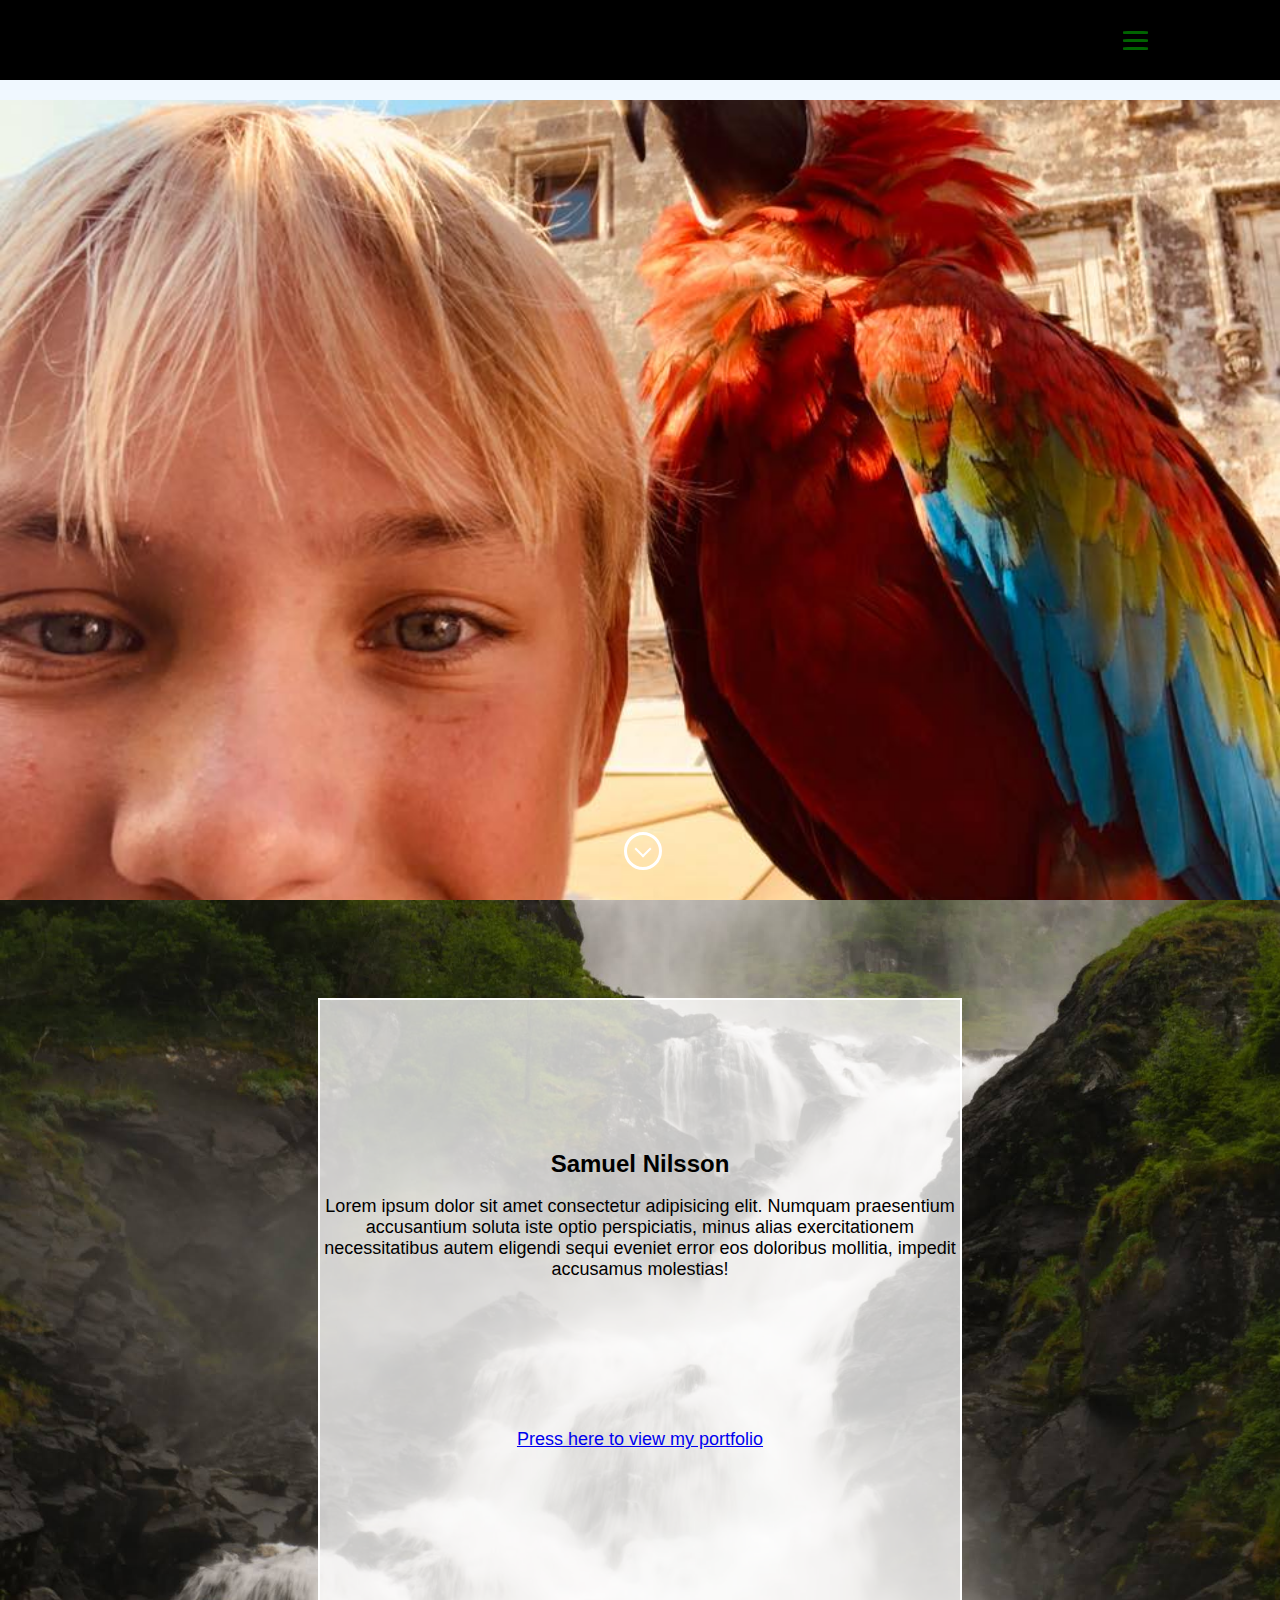
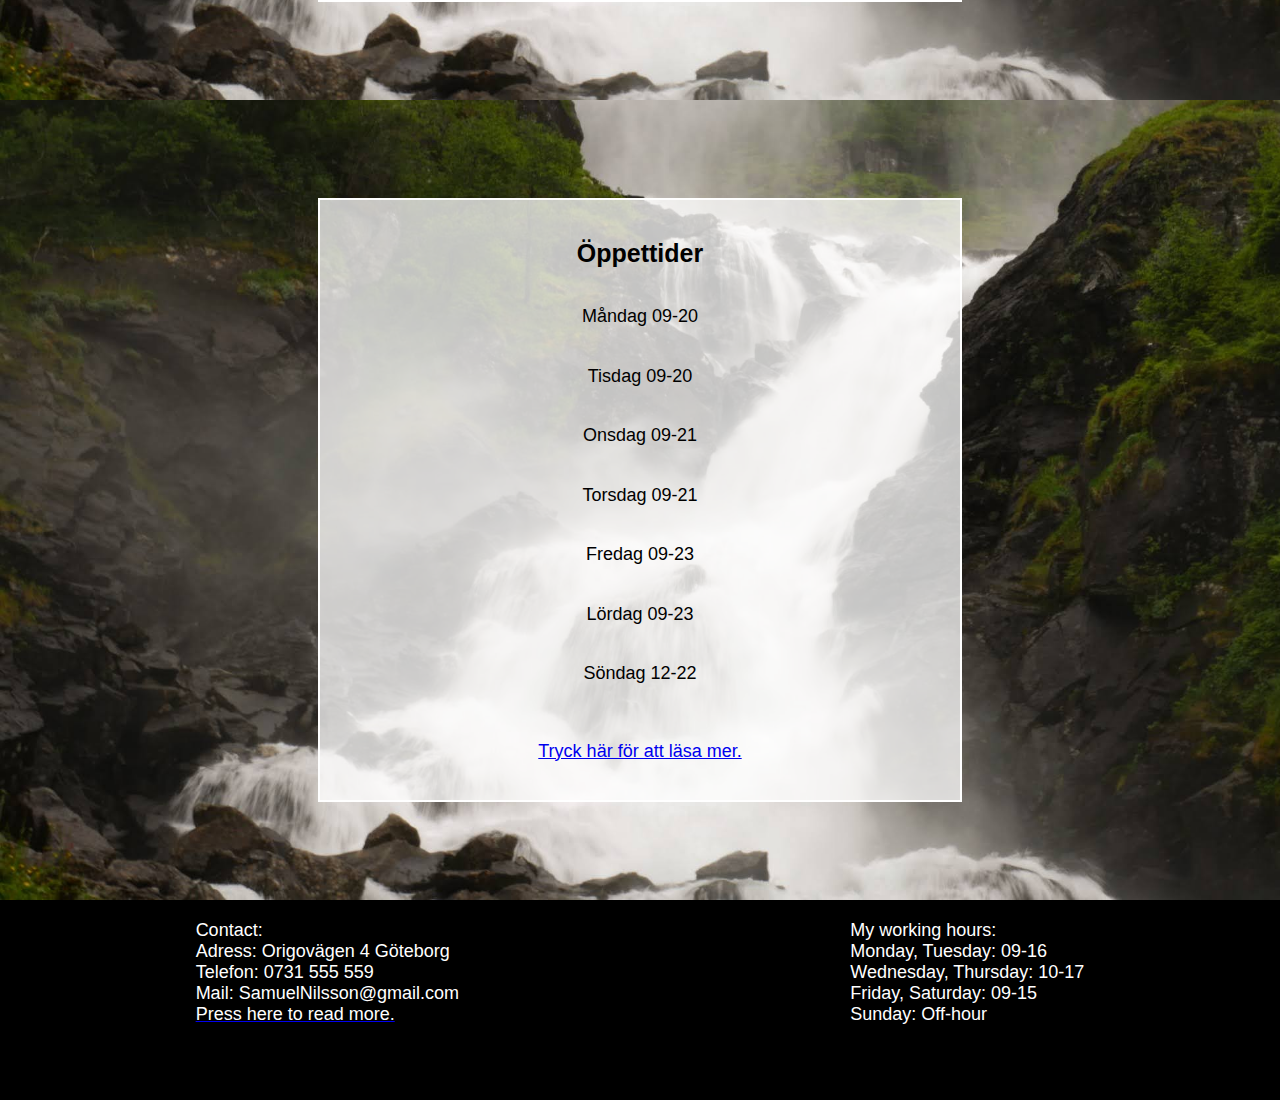
==== about.html @ eb882f52 "lektionsarbetet 28 mars" ====
<!DOCTYPE html>
<html lang="en">
<head>
    <meta charset="UTF-8">
    <meta http-equiv="X-UA-Compatible" content="IE=edge">
    <meta name="viewport" content="width=device-width, initial-scale=1.0">
    <title>About me</title>
    <link rel="stylesheet" href="/css/style.css">
</head>
<body id="about_gridwrapper">
     
    <div>
        <header>
            <nav>
                <h1>Samuel Nilsson</h1>
                
                <ul id="link_list">
                    <li><a href="index.html">Homepage</a></li>
                    <li><a href="portfolio.html">Portfolio</a></li>
                    <li><a href="about.html">About me</a></li>
                    <li><a href="contact.html">Contact</a></li>
                </ul>
                <div id="burger">
                    <div id="burger_line_1"></div>
                    <div id="burger_line_2"></div>
                    <div id="burger_line_3"></div>
                </div>
            </nav>
        </header>
    
    </div>
        
    <section id="aboutme">
        <section class="scroll-section">
            <a href="#about_section1" class="scroll-down"></a>
        </section>
    </section>
    
    <section id="about_section1">
        <div class="boxed">
            <section>
                <h2>Samuel Nilsson</h2>
                <br><p>Lorem ipsum dolor sit amet consectetur adipisicing elit. Numquam praesentium accusantium soluta iste optio perspiciatis, minus alias exercitationem necessitatibus autem eligendi sequi eveniet error eos doloribus mollitia, impedit accusamus molestias!</p>
            </section>
            <a href="portfolio.html"><p>Press here to view my portfolio</p></a>
        </div>
    </section>

    <section id="about_section2">
        <ul class="boxed">
            <li><h1>Öppettider</h1></li>
            <li><p>Måndag 09-20</p></li>
            <li><p>Tisdag 09-20</p></li>
            <li><p>Onsdag 09-21</p></li>
            <li><p>Torsdag 09-21</p></li>
            <li><p>Fredag 09-23</p></li>
            <li><p>Lördag 09-23</p></li>
            <li><p>Söndag 12-22</p></li>
            <li><br><a href="contact.html"><p>Tryck här för att läsa mer.</p></a></li>
        </ul>
    </section>
    
    <footer>
        <div>
            <p class="text_footer">Contact:</p>
            <p class="text_footer">Adress: Origovägen 4 Göteborg</p>
            <p class="text_footer">Telefon: 0731 555 559</p>
            <p class="text_footer">Mail: SamuelNilsson@gmail.com</p>
            <a href="contact.html"><p class="text_footer">Press here to read more.</p></a>
        </div>
        <div>
            <p class="text_footer">My working hours:</p>
            <p class="text_footer">Monday, Tuesday: 09-16</p>
            <p class="text_footer">Wednesday, Thursday: 10-17</p>
            <p class="text_footer">Friday, Saturday: 09-15</p>
            <p class="text_footer">Sunday: Off-hour</p>
        </div>
    </footer> 

    <script src="/js/script.js"></script>
    
</body>
</html>
---- css/style.css ----
*{
  margin: 0;
  padding: 0;
  background-repeat: no-repeat;
}

body {
  font-family: Arial, sans-serif;
  background-color: aliceblue;
  overflow-x: hidden;
}
  
header{
  grid-area: he;
  background-color: #bae3cd;
  height: 0px;
  width: 100%;
}
  
h1 {
  text-align: center;
  color: #000000;
}
  
nav{
  display: flex;
  padding: 2% 6%;
  justify-content: flex-end;
  align-items: center;
  background-color: rgb(0, 0, 0);
  grid-area: na;
}
  
#link_list{
  flex: 1;
  text-align: right;

  background-color: rgb(0, 0, 0);
  height: 400px;
  width: 200px;
  position: absolute;
  top: 100px;
  right: -200px;
  display: flex;
  flex-direction: column;
  align-items: center;
  justify-content: space-around;
  list-style: none;
  transition: all 0.5s;
  z-index: 1;
}
    
  
#link_list li{
  list-style: none;
  display: inline-block;
  padding: 8px 12px;
  position: relative;
}
  
#link_list li a{
  color: rgb(0, 0, 0);
  text-decoration: none;
  font-size: 1,25rem;

  letter-spacing: 0.1875rem;
  color: rgb(255, 128, 0);
  font-weight: bold;
  font-family: 'Franklin Gothic Medium', 'Arial Narrow', Arial, sans-serif;
  text-transform: uppercase;
}
  
#link_list li::after{
  content: '';
  width: 0%;
  height: 2px;
  background: red;
  display: block;
  margin: auto;
  transition: 0.5s;
}
  
#link_list li:hover::after{
  width: 100%;
}


#burger div {
  width: 25px;
  height: 3px;
  background-color: darkgreen;
  margin: 5px;
  border-radius: 20%;
  transition: all 0.5s;
}

#burger {
  margin-right: 50px;
  cursor: pointer;
}

.link_list_visible {
  transform: translateX(-200px);
  /* background-image: url(/img/colorshift.gif);
  opacity: 0.5; */
  background-size: cover;
}

.burger_in_x_form #burger_line_2 {
  opacity: 0;
}

.burger_in_x_form #burger_line_1 {
  transform: rotate(-45deg) translate(-5px, 6px);
}

.burger_in_x_form #burger_line_3 {
  transform: rotate(45deg) translate(-5px, -6px);
}

/* Denna koden nedanför är till för gridlayouten på min landing page */

#gridwrapper1 {
  grid-template-columns: 1fr 1fr;
  grid-template-rows: 500px 800px 800px 800px 800px 500px;
  grid-template-areas: 
  "na na"
  "m1 m1"
  "m2 m2"
  "m3 m4"
  "fo fo";

  background-color: #f3fff9;
}

#mainpage_area1 {
  grid-area: m1;
  display: flex;
  text-align: center;
  align-items: center;
  justify-content: center;

  background-image: url('/img/camera2_unsplash.jpg');
  background-size: cover;
  background-position-y: center;
  background-position: center;

  height: 80vh;
  width: auto;
}

#start_buttons {
  display: flex;
  flex-direction: column;
  align-items: center;
  justify-content: center;
  width: 50%;
}

#text_buttons {
  display: flex;
  flex-direction: column;
  align-items: center;
  justify-content: center;
  padding: 40px;
}

#text_buttons_h1 {
  font-size: 40px;
}

#button_div {
  display: flex;
  justify-content: space-between;
  align-items: center;
}

.button {
  padding: 10px;
  margin: 10px;
  background-color: #eee;
  border-radius: 3px;
  border: 2px solid white;
  cursor: pointer;
}
.button a:link { 
  text-decoration: none; 
}

#mainpage_area2 {
  grid-area: m2;
  display: flex;
  justify-content: space-evenly;
  align-items: center;
  height: 400px;
  margin: 100px;
  padding: 0px;
}

.img_section2 {
  width: 50vh;
  height: 50vh;
  
}

#mainpage_area3 {
  grid-area: m3;
  display: flex;
  text-align: center;
  align-items: center;
  justify-content: center;

  background-image: url('/img/mountain1_unpslash.jpg');
  background-size: cover;
  background-position-y: center;

  height: 600px;
  width: auto;
}

#mainpage_area4 {
  grid-area: m4;
  display: flex;
  text-align: center;
  align-items: center;
  justify-content: center;

  background-image: url('/img/Vattenfall.jpeg');
  background-size: cover;
  background-position-y: center;

  height: 600px;
  width: auto;
}







/* Här kommer kod till kontaktsidan */

  
form {
  width: 50%;
  margin: 0 auto;
  background-color: #fff;
  padding: 20px;
  border-radius: 10px;
  box-shadow: 0px 2px 5px #666;
}
  
label {
  display: block;
  margin-top: 10px;
  font-weight: bold;
}
  
input[type="text"],
input[type="email"],
textarea {
  width: 100%;
  padding: 10px;
  border: 1px solid #ccc;
  border-radius: 4px;
  box-sizing: border-box;
  margin-top: 5px;
  margin-bottom: 10px;
  font-size: 16px;
}
  
input[type="submit"] {
  background-color: #4CAF50;
  color: #fff;
  padding: 12px 20px;
  border: none;
  border-radius: 4px;
  cursor: pointer;
  font-size: 16px;
}
  
input[type="submit"]:hover {
  background-color: #45a049;
}

#contact_gridwrapper{
  height: 100vh;
  display: grid;

  grid-template-rows: 100px 80vh 80vh minmax(400px, 1fr);
  grid-template-columns: 1fr;
  grid-template-areas: 
  "he"
  "ma"
  "a1"
  "fo";
}


#contact_section1 {
  grid-area: ma;
  display: grid;
  justify-content: center;
  align-items: center;
 
  background-image: url('../img/forest2_unsplash.jpg');
  background-position: center;
  background-size: cover;
  position: relative;
  
  height: 80vh;
  width: 100%;
}

#h1_fixed_position {
  position: relative;
  top: 40%;
}

#h1_contact_section1 {
  font-size: 40px;
  color: white;
}

#contact_section2 {
  grid-area: a1;
  text-align: center;
  display: flex;

  background-image: url('../img/Vattenfall.jpeg');
  background-size: cover;
  background-position-y: center;
  justify-content: center;
  align-items: center;  

  height: 80vh;
  width: auto;
}



/* Här kommer kod kopplad till om mig (about.html) sidan */

#about_gridwrapper{
  height: 100vh;
  display: grid;
  
  grid-template-rows: 100px 800px 800px 800px minmax(400px, 1fr);
  grid-template-columns: 1fr;
  grid-template-areas: 
  "he"
  "ma"
  "a1"
  "a2"
  "fo";
}
   
.boxed {
  display: flex;
  flex-direction: column;
  text-align: center;
  justify-content: space-evenly;
  align-content: center;
  list-style: none;
  flex-direction: column;
  
  border: 2px solid white;
  background-color: rgba(255, 255, 255, 0.749);
  width: 50%;
  height: 75%;
  margin: 10vh;
}
  
  
#aboutme {
  grid-area: ma;
  display: grid;
  justify-content: center;
  align-items: center;
 
  background-image: url('../img/tim.jpg');
  background-position: center;
  background-size: cover;
  position: relative;
    
  width: 100%;
}
  
#about_section1 {
  grid-area: a1;
  text-align: center;
  display: flex;
  
  background-image: url('../img/Vattenfall.jpeg');
  background-size: cover;
  background-position-y: center;
  justify-content: center;
  align-items: center;  
  
  width: auto;
}
  
#about_section2{
  grid-area: a2;
  text-align: center;
  display: flex;
  
  background-image: url('../img/Vattenfall.jpeg');  
  background-size: cover;
  background-position-y: center;
  justify-content: center;
  align-items: center; 
  
  width: auto;
}
  
h1{
  font-size: 25px;
}
  
p {
  font-size: 18px;
}
  
footer {
  grid-area: fo;
  height: 20vh;
  background-color: rgb(0, 0, 0); 
  display: flex;
  flex-direction: row;
  justify-content: space-around;
  align-content: center;
  padding-top: 20px;
}
  
.text_footer {
  color: white;
}

/* koden nedan är till knappen som scrollar ner på kontaktsidan */

:after,
:before {
  box-sizing: border-box;
}

.scroll_section {
  height: 100vh;
  width: 100%;
  display: table;
}

.scroll-down {
  opacity: 1;
  -webkit-transition: all .5s ease-in 3s;
  transition: all .5s ease-in 3s;
}

.scroll-down {
  position: absolute;
  bottom: 30px;
  left: 50%;
  margin-left: -16px;
  display: block;
  width: 32px;
  height: 32px;
  border: 3px solid rgb(255, 255, 255);
  background-size: 14px auto;
  border-radius: 50%;
  z-index: 2;
  -webkit-animation: bounce 2s infinite 2s;
  animation: bounce 2s infinite 2s;
  -webkit-transition: all .2s ease-in;
  transition: all .2s ease-in;
}

.scroll-down:before {
  position: absolute;
  top: calc(50% - 8px);
  left: calc(50% - 6px);
  transform: rotate(-45deg);
  display: block;
  width: 12px;
  height: 12px;
  content: "";
  border: 3px solid rgb(255, 255, 255);
  border-width: 0px 0 2px 2px;
}

/* Denna koden är för att få skrolla ner knappen (på kontaktsidan och om mig-sidan) att hoppa upp och ner */

@keyframes bounce {
  0%,
  100%,
  20%,
  50%,
  80% {
    -webkit-transform: translateY(0);
    -ms-transform: translateY(0);
    transform: translateY(0);
  }
  40% {
    -webkit-transform: translateY(-10px);
    -ms-transform: translateY(-10px);
    transform: translateY(-10px);
  }
  60% {
    -webkit-transform: translateY(-5px);
    -ms-transform: translateY(-5px);
    transform: translateY(-5px);
  }
}


/* Här är koden till portfolio sidan */

#portfolio_gridwrapper {
  height: 100vh;
  display: grid;
  
  grid-template-rows: 100px 500px minmax(180vh, 200vh) minmax(400px, 1fr);
  grid-template-columns: 1fr;
  grid-template-areas: 
  "he"
  "p1"
  "p2"
  "fo";
}

#gallery_section {
  grid-area: p2;
}


/* Här nedan kommer koden kopplad till slideshowen på portfoliosidan */

.slideshow {
  grid-area: p1;
}

.slideshow-container {
  position: relative;
  height: 500px;
  width: 100%;
  overflow: hidden;
}
  
.slide {
  position: absolute;
  top: 0;
  left: 0;
  height: 500px;
  width: 100%;
  background-position: center;
  background-repeat: no-repeat;
  background-size: cover;
  opacity: 0;
  transition: opacity 1s ease-in-out;
}
  
.slide1 {
  background-image: url('/img/mountain1_unpslash.jpg');
}
  
.slide2 {
  background-image: url('/img/forest1_unsplash.jpg');
}
  
.slide3 {
  background-image: url('/img/forest2_unsplash.jpg');
}
  
.slide4 {
  background-image: url('/img/fjord3_unsplash.jpg');
}
  
.slide5 {
  background-image: url('/img/Vattenfall.jpeg');
}
  
.slide.active {
  opacity: 1;
}
  
.slideshow-nav {
  position: absolute;
  top: 50%;
  transform: translateY(-50%);
  width: 100%;
  display: flex;
  justify-content: space-between;
  z-index: 1;
}
  
.slideshow-nav a {
  color: white;
  font-size: 48px;
  text-decoration: none;
  cursor: pointer;
  padding: 10px;
  opacity: 0.7;
  transition: opacity 0.3s ease-in-out;
}
  
.slideshow-nav a:hover {
  opacity: 1;
}
  
.slideshow-text {
  position: absolute;
  top: 50%;
  left: 50%;
  transform: translate(-50%, -50%);
  color: white;
  font-size: 48px;
  z-index: 1;
}
  

/* Här nedanför kommer koden kopplad till galleriet på portfoliosidan */

body {
	font-family: Arial, sans-serif;
	margin: 0;
	padding: 0;
}

.gallery {
	display: flex;
	flex-wrap: wrap;
	justify-content: center;
  margin: 10vh;
}

.card {
	margin: 10px;
	box-shadow: 0 4px 8px 0 rgba(0, 0, 0, 0.2);
	transition: box-shadow 0.3s ease-in-out;
}

.card:hover {
	box-shadow: 0 8px 16px 0 rgba(0, 0, 0, 0.2);
}


.card {
  width: 50vh;
  height: 50vh;
  background-position: center;
  background-size: cover;
}

@media screen and (max-width: 600px) {
	.card {
		width: 90%;
	}
}

#card1{
  background-image: url(/img/forest1_unsplash.jpg);
}

#card2{
  background-image: url(/img/forest2_unsplash.jpg);
}

#card3{
  background-image: url(/img/Vattenfall.jpeg);
}

#card4{
  background-image: url(/img/mountain2_unsplash.jpg);
}

#card5{
  background-image: url(/img/mounatain3_unsplash.jpg);
}

#card6{
  background-image: url(/img/mountain1_unpslash.jpg);
}

#card7{
  background-image: url(/img/Norrsken1.jpg);
}

#card8{
  background-image: url(/img/Fjord1.jpg);
}

#card9{
  background-image: url(/img/Norrsken1.jpg);
}

/* Jag kommenterade ut denna koden eftersom den är kopplad till galleriswitch knappen som inte fungerar. Mer info finns i dokumentationen. */
/* Button styles */

/* #button-container {
	display: flex;
	justify-content: center;
	margin-top: 20px;
}

.gallery-button {
	padding: 10px 20px;
	margin: 0 10px;
	background-color: #007bff;
	color: #fff;
	border: none;
	border-radius: 5px;
	cursor: pointer;
	transition: background-color 0.3s ease-in-out;
} 

.gallery-button:hover {
	background-color: #0056b3;
} */
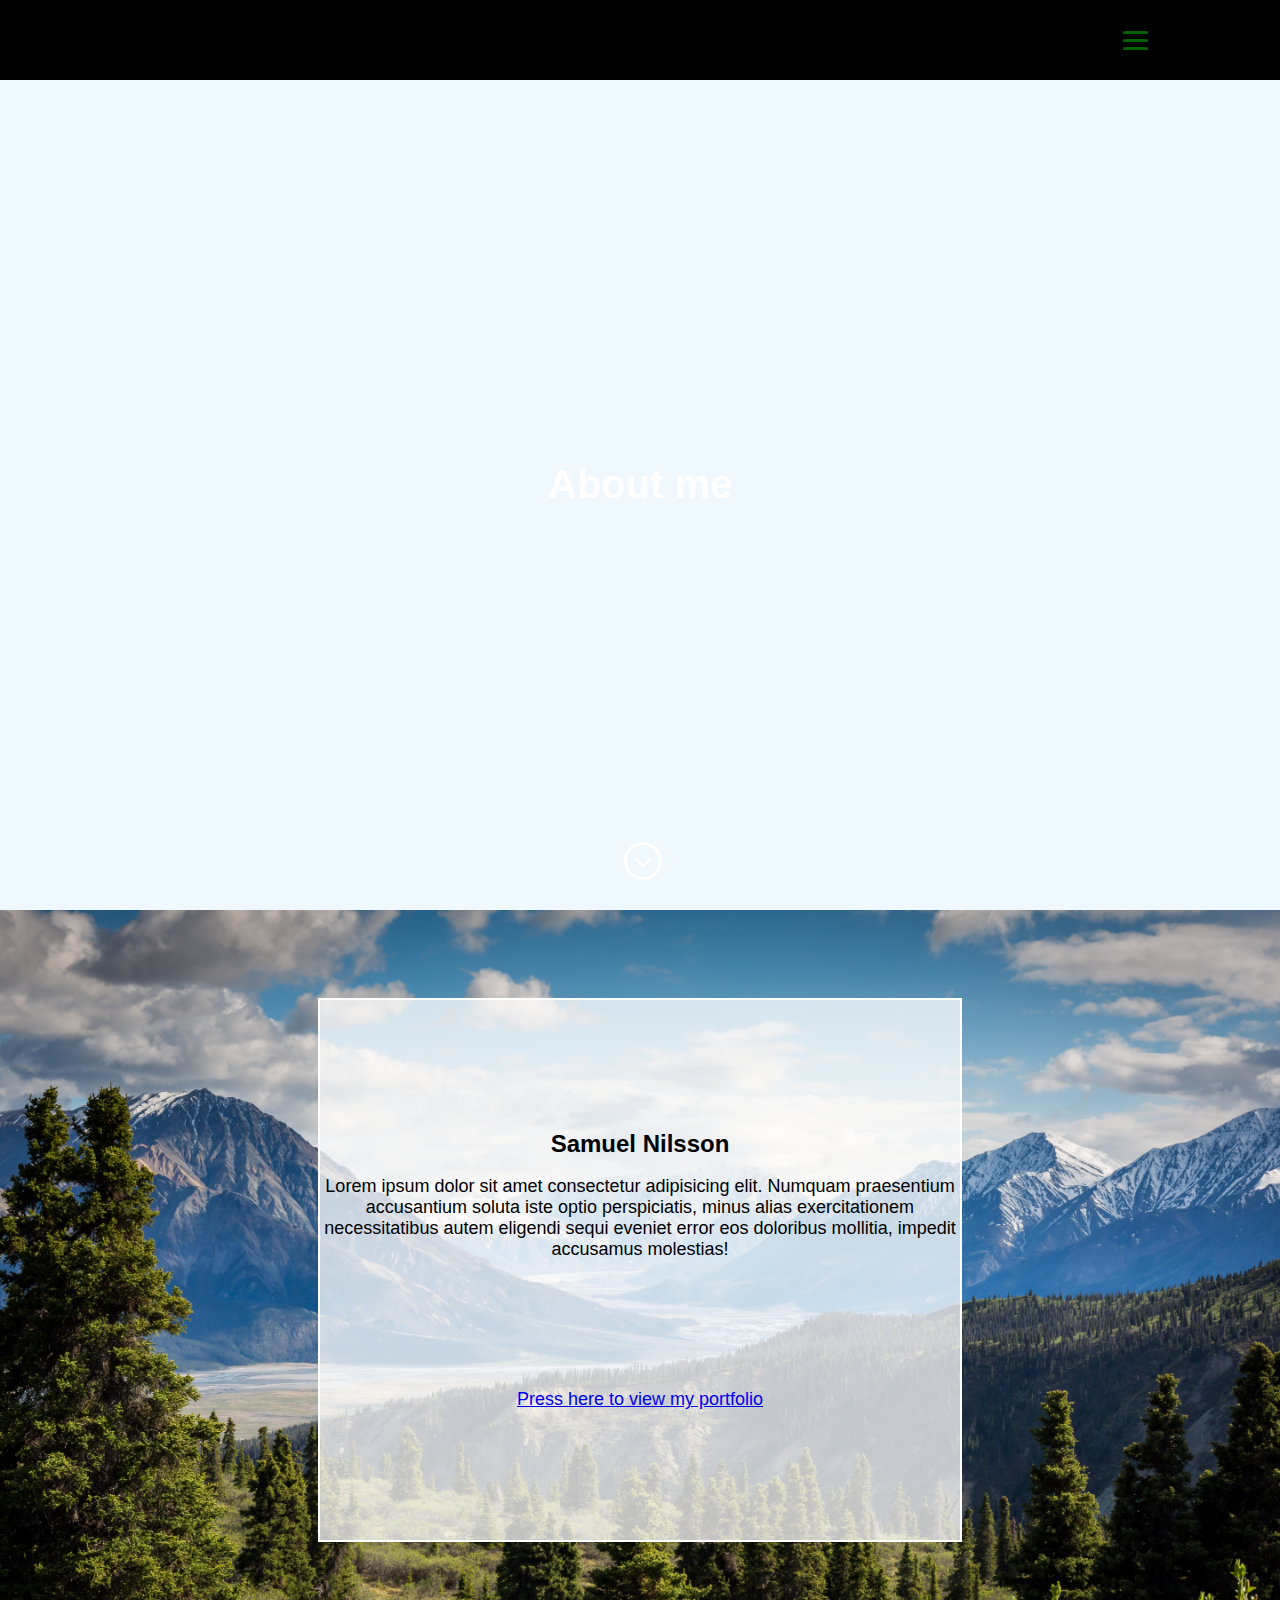
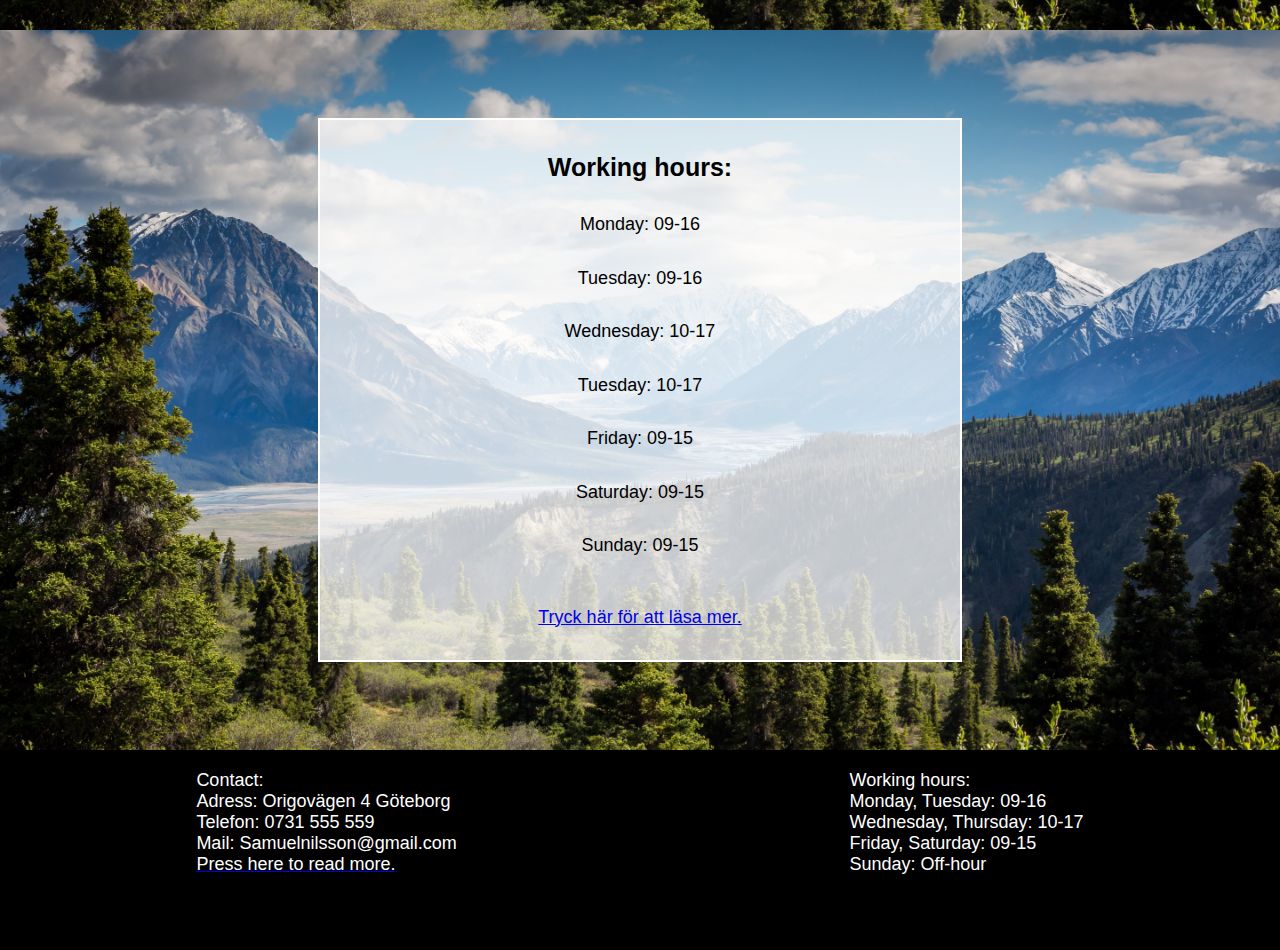
==== commit 9725afb6: "första versionen med mobillayout" ====
--- a/about.html
+++ b/about.html
@@ -31,6 +31,9 @@
     </div>
         
     <section id="aboutme">
+        <div id="h1_fixed_position">
+            <h1 id="h1_contact_section1">About me</h1>
+        </div>
         <section class="scroll-section">
             <a href="#about_section1" class="scroll-down"></a>
         </section>
@@ -48,14 +51,14 @@
 
     <section id="about_section2">
         <ul class="boxed">
-            <li><h1>Öppettider</h1></li>
-            <li><p>Måndag 09-20</p></li>
-            <li><p>Tisdag 09-20</p></li>
-            <li><p>Onsdag 09-21</p></li>
-            <li><p>Torsdag 09-21</p></li>
-            <li><p>Fredag 09-23</p></li>
-            <li><p>Lördag 09-23</p></li>
-            <li><p>Söndag 12-22</p></li>
+            <li><h1>Working hours:</h1></li>
+            <li><p>Monday: 09-16</p></li>
+            <li><p>Tuesday: 09-16</p></li>
+            <li><p>Wednesday: 10-17</p></li>
+            <li><p>Tuesday: 10-17</p></li>
+            <li><p>Friday: 09-15</p></li>
+            <li><p>Saturday: 09-15</p></li>
+            <li><p>Sunday: 09-15</p></li>
             <li><br><a href="contact.html"><p>Tryck här för att läsa mer.</p></a></li>
         </ul>
     </section>
@@ -65,11 +68,11 @@
             <p class="text_footer">Contact:</p>
             <p class="text_footer">Adress: Origovägen 4 Göteborg</p>
             <p class="text_footer">Telefon: 0731 555 559</p>
-            <p class="text_footer">Mail: SamuelNilsson@gmail.com</p>
+            <p class="text_footer">Mail: Samuelnilsson@gmail.com</p>
             <a href="contact.html"><p class="text_footer">Press here to read more.</p></a>
         </div>
         <div>
-            <p class="text_footer">My working hours:</p>
+            <p class="text_footer">Working hours:</p>
             <p class="text_footer">Monday, Tuesday: 09-16</p>
             <p class="text_footer">Wednesday, Thursday: 10-17</p>
             <p class="text_footer">Friday, Saturday: 09-15</p>
--- a/css/style.css
+++ b/css/style.css
@@ -127,10 +127,10 @@
   "na na"
   "m1 m1"
   "m2 m2"
-  "m3 m4"
+  "m3 m3"
   "fo fo";
 
-  background-color: #f3fff9;
+  background-color: #fffcf1;
 }
 
 #mainpage_area1 {
@@ -140,7 +140,7 @@
   align-items: center;
   justify-content: center;
 
-  background-image: url('/img/camera2_unsplash.jpg');
+  background-image: url('/img/camera1_unsplash.jpg');
   background-size: cover;
   background-position-y: center;
   background-position: center;
@@ -167,6 +167,12 @@
 
 #text_buttons_h1 {
   font-size: 40px;
+  color: #fff;
+  padding: 10px;
+}
+
+#text_buttons_p {
+  color: #fff;
 }
 
 #button_div {
@@ -197,10 +203,23 @@
   padding: 0px;
 }
 
-.img_section2 {
+.img_mainpage_area2 {
   width: 50vh;
   height: 50vh;
-  
+  background-position: center;
+  background-size: cover;
+}
+
+#mainpage_area2_img1 {
+  background-image: url(/img/mounatain3_unsplash.jpg);
+}
+
+#mainpage_area2_img2 {
+  background-image: url(/img/fjord3_unsplash.jpg);
+}
+
+#mainpage_area2_img3 {
+  background-image: url(/img/fjord5_unsplash.jpg);
 }
 
 #mainpage_area3 {
@@ -343,10 +362,10 @@
 /* Här kommer kod kopplad till om mig (about.html) sidan */
 
 #about_gridwrapper{
-  height: 100vh;
+  /* height: 100vh; */
   display: grid;
   
-  grid-template-rows: 100px 800px 800px 800px minmax(400px, 1fr);
+  grid-template-rows: 100px 90vh 80vh 80vh minmax(20vh, 1fr);
   grid-template-columns: 1fr;
   grid-template-areas: 
   "he"
@@ -379,7 +398,7 @@
   justify-content: center;
   align-items: center;
  
-  background-image: url('../img/tim.jpg');
+  background-image: url('../img/fjord3_unsplash.jpg');
   background-position: center;
   background-size: cover;
   position: relative;
@@ -392,7 +411,7 @@
   text-align: center;
   display: flex;
   
-  background-image: url('../img/Vattenfall.jpeg');
+  background-image: url('../img/mounatain3_unsplash.jpg');
   background-size: cover;
   background-position-y: center;
   justify-content: center;
@@ -406,7 +425,7 @@
   text-align: center;
   display: flex;
   
-  background-image: url('../img/Vattenfall.jpeg');  
+  background-image: url('../img/mounatain3_unsplash.jpg');  
   background-size: cover;
   background-position-y: center;
   justify-content: center;
@@ -519,7 +538,7 @@
   height: 100vh;
   display: grid;
   
-  grid-template-rows: 100px 500px minmax(180vh, 200vh) minmax(400px, 1fr);
+  grid-template-rows: 100px 500px auto minmax(400px, 1fr);
   grid-template-columns: 1fr;
   grid-template-areas: 
   "he"
@@ -716,3 +735,126 @@
 .gallery-button:hover {
 	background-color: #0056b3;
 } */
+
+
+
+
+/* Här kommer all kod för min mobillayout */
+
+@media only screen and (max-width: 800px) {
+  
+/* Småändringar i gridwrappers för att mobilanpassa sidan */
+
+  #gridwrapper1 {
+    grid-template-columns: 1fr 1fr;
+    grid-template-rows: 100px 800px 800px 800px 800px 500px;
+    grid-template-areas: 
+    "na na"
+    "m1 m1"
+    "m2 m2"
+    "m3 m3"
+    "fo fo";
+
+    background-color: #fffcf1;
+  }
+
+  #contact_gridwrapper{
+    height: 100vh;
+    display: grid;
+  
+    grid-template-rows: 100px 80vh 80vh minmax(400px, 1fr);
+    grid-template-columns: 1fr;
+    grid-template-areas: 
+    "he"
+    "ma"
+    "a1"
+    "fo";
+  }
+
+  #about_gridwrapper{
+    /* height: 100vh; */
+    display: grid;
+    
+    grid-template-rows: 100px 90vh 80vh 80vh minmax(20vh, 1fr);
+    grid-template-columns: 1fr;
+    grid-template-areas: 
+    "he"
+    "ma"
+    "a1"
+    "a2"
+    "fo";
+  }
+
+  #portfolio_gridwrapper {
+    height: 100vh;
+    display: grid;
+    
+    grid-template-rows: 100px 500px auto minmax(400px, 1fr);
+    grid-template-columns: 1fr;
+    grid-template-areas: 
+    "he"
+    "p1"
+    "p2"
+    "fo";
+  }
+
+
+  /* Ta bort hamburgarmenyn och gör om den till en meny längst upp på skärmen */
+
+  header{
+    grid-area: he;
+    background-color: #000000;
+    height: 100px;
+    width: 100%;
+  }
+    
+  nav{
+    display: flex;
+    padding: 2% 6%;
+    justify-content: flex-end;
+    align-items: center;
+    background-color: rgb(0, 0, 0);
+    grid-area: na;
+  }
+    
+  #link_list{
+    flex: 1;
+    text-align: center;
+  
+    background-color: rgb(0, 0, 0);
+    height: 0px;
+    width: 0px;
+    position: sticky;
+   
+    display: flex;
+    flex-direction: row;
+    align-items: center;
+    justify-content: center;
+    list-style: none;
+    transition: all 0.5s;
+    z-index: 1;
+    
+    white-space: nowrap;
+  }
+  
+  #link_list li a{
+    color: rgb(0, 0, 0);
+    text-decoration: none;
+    font-size: 1,25rem;
+  
+    letter-spacing: 0.1875rem;
+    color: rgb(255, 128, 0);
+  }
+  
+  #burger div {
+    display: none;
+  }
+  
+/* Övrigt */
+
+#portfolio_h2 {
+  font-size: 8vh;
+  white-space: nowrap;
+}
+  
+}
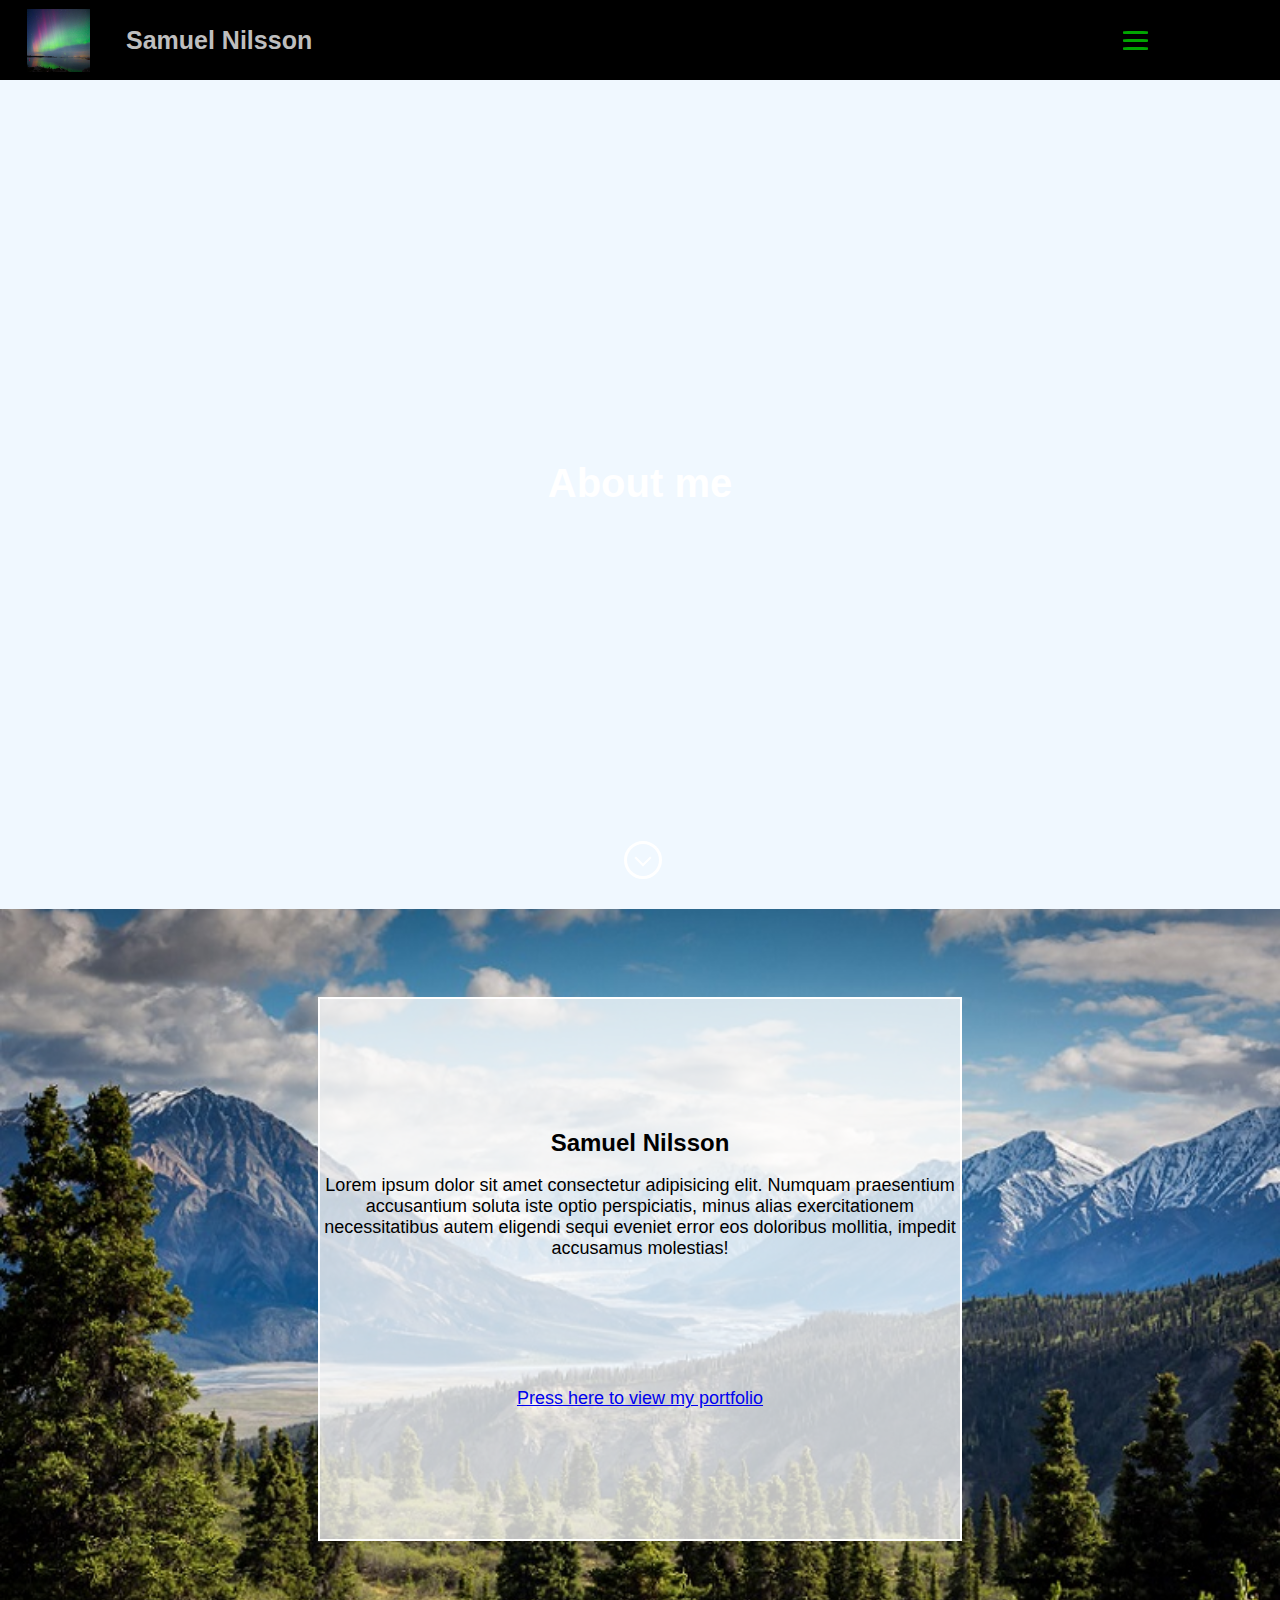
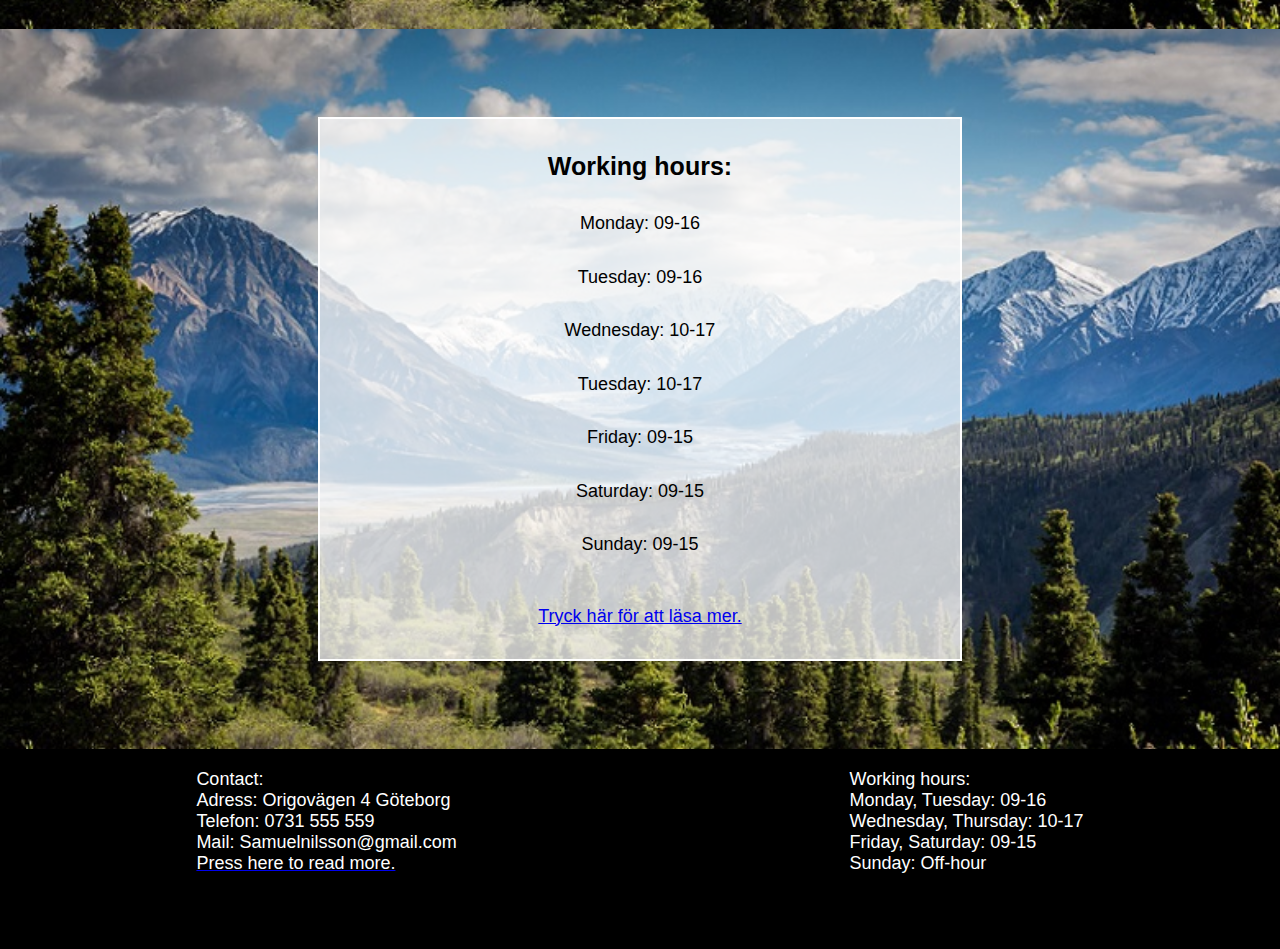
==== commit 7d363fda: "lite mer jobb" ====
--- a/about.html
+++ b/about.html
@@ -12,6 +12,7 @@
     <div>
         <header>
             <nav>
+                <img id="logo" src="/img/Norrsken1.jpg" alt="logo">
                 <h1>Samuel Nilsson</h1>
                 
                 <ul id="link_list">
--- a/css/style.css
+++ b/css/style.css
@@ -12,7 +12,7 @@
   
 header{
   grid-area: he;
-  background-color: #bae3cd;
+  background-color: #000000;
   height: 0px;
   width: 100%;
 }
@@ -29,6 +29,20 @@
   align-items: center;
   background-color: rgb(0, 0, 0);
   grid-area: na;
+  width: 1fr;
+}
+
+nav h1{
+  color: #bebebe;
+  position: absolute;
+  left: 14vh;
+}
+
+#logo { 
+  height: 7vh;
+  width: 7vh;
+  position: absolute;
+  left: 3vh;
 }
   
 #link_list{
@@ -39,7 +53,7 @@
   height: 400px;
   width: 200px;
   position: absolute;
-  top: 100px;
+  top: 10vh;
   right: -200px;
   display: flex;
   flex-direction: column;
@@ -88,7 +102,7 @@
 #burger div {
   width: 25px;
   height: 3px;
-  background-color: darkgreen;
+  background-color: rgb(1, 166, 1);
   margin: 5px;
   border-radius: 20%;
   transition: all 0.5s;
@@ -307,7 +321,7 @@
   height: 100vh;
   display: grid;
 
-  grid-template-rows: 100px 80vh 80vh minmax(400px, 1fr);
+  grid-template-rows: 11vh 80vh 80vh minmax(400px, 1fr);
   grid-template-columns: 1fr;
   grid-template-areas: 
   "he"
@@ -365,7 +379,7 @@
   /* height: 100vh; */
   display: grid;
   
-  grid-template-rows: 100px 90vh 80vh 80vh minmax(20vh, 1fr);
+  grid-template-rows: 11vh 90vh 80vh 80vh minmax(20vh, 1fr);
   grid-template-columns: 1fr;
   grid-template-areas: 
   "he"
@@ -811,7 +825,7 @@
   nav{
     display: flex;
     padding: 2% 6%;
-    justify-content: flex-end;
+    justify-content: center;
     align-items: center;
     background-color: rgb(0, 0, 0);
     grid-area: na;
@@ -824,7 +838,9 @@
     background-color: rgb(0, 0, 0);
     height: 0px;
     width: 0px;
-    position: sticky;
+    position: relative;
+    right: 0vh;
+
    
     display: flex;
     flex-direction: row;
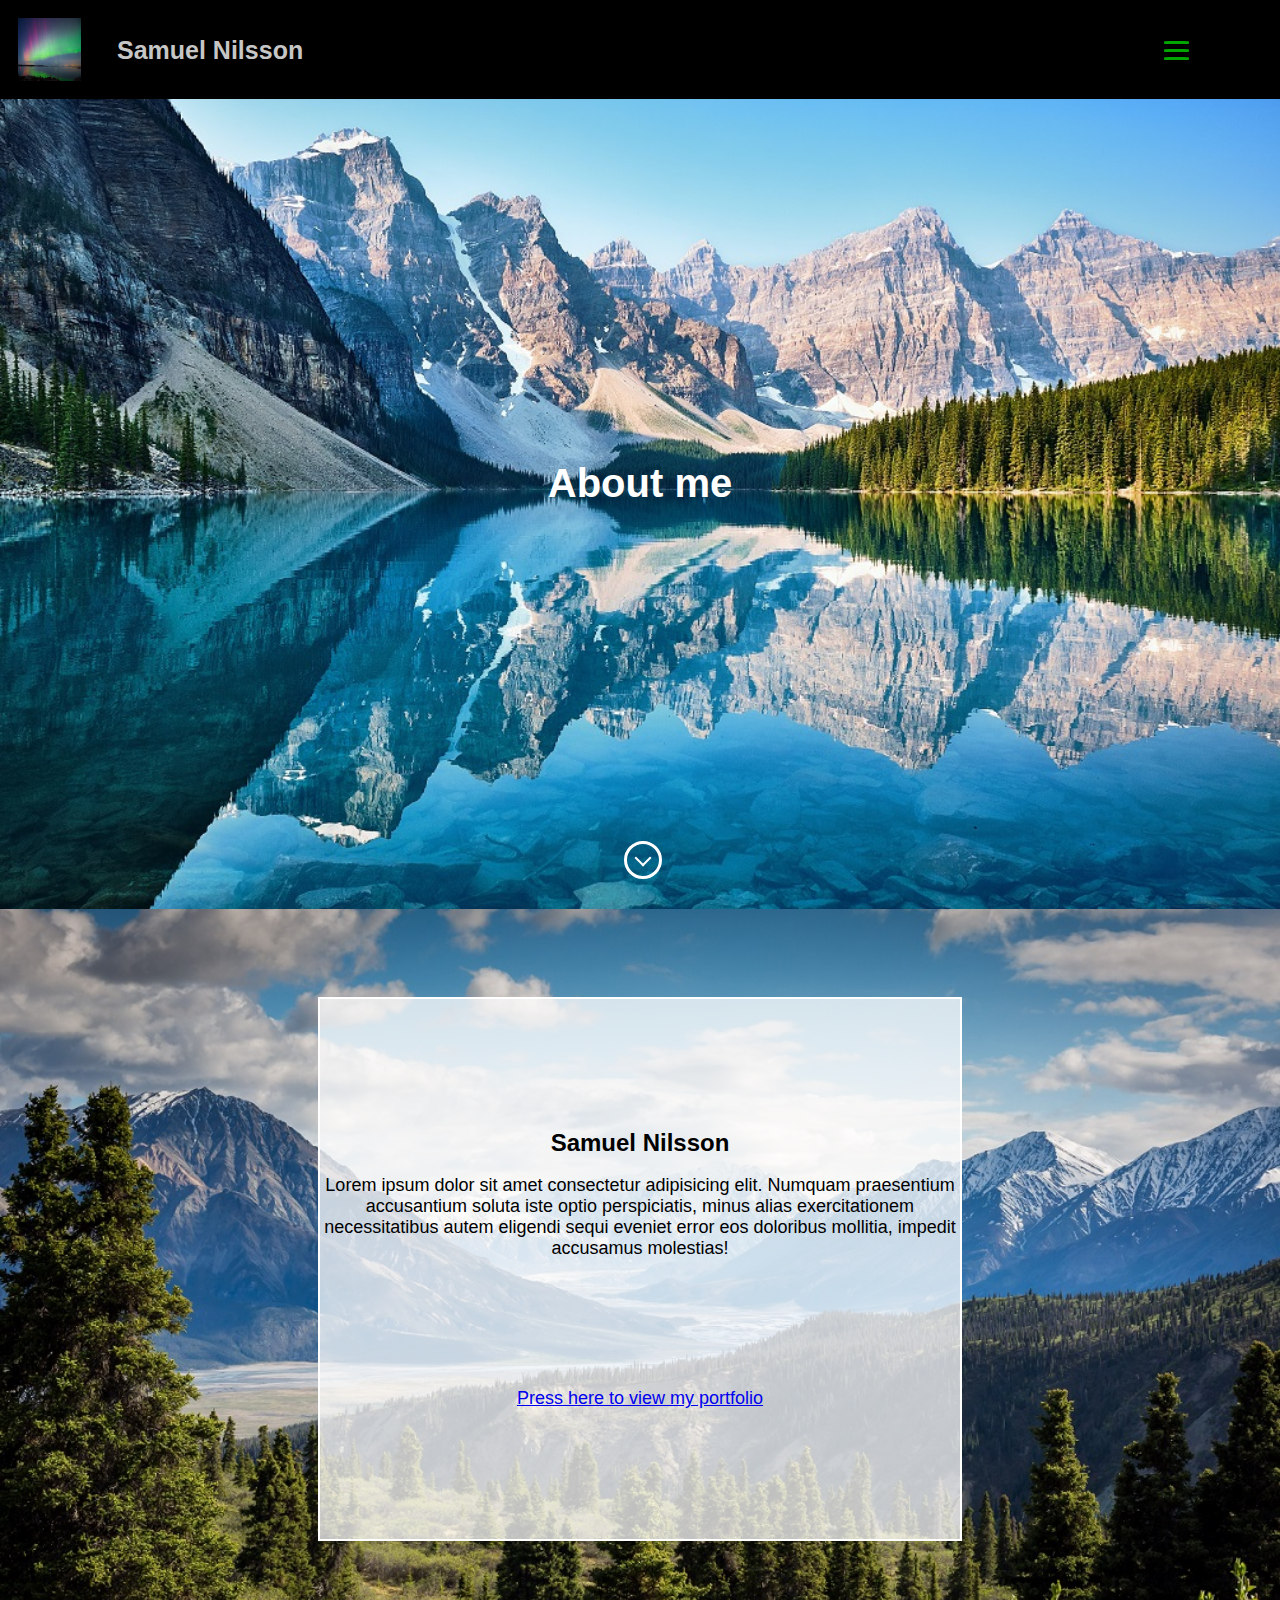
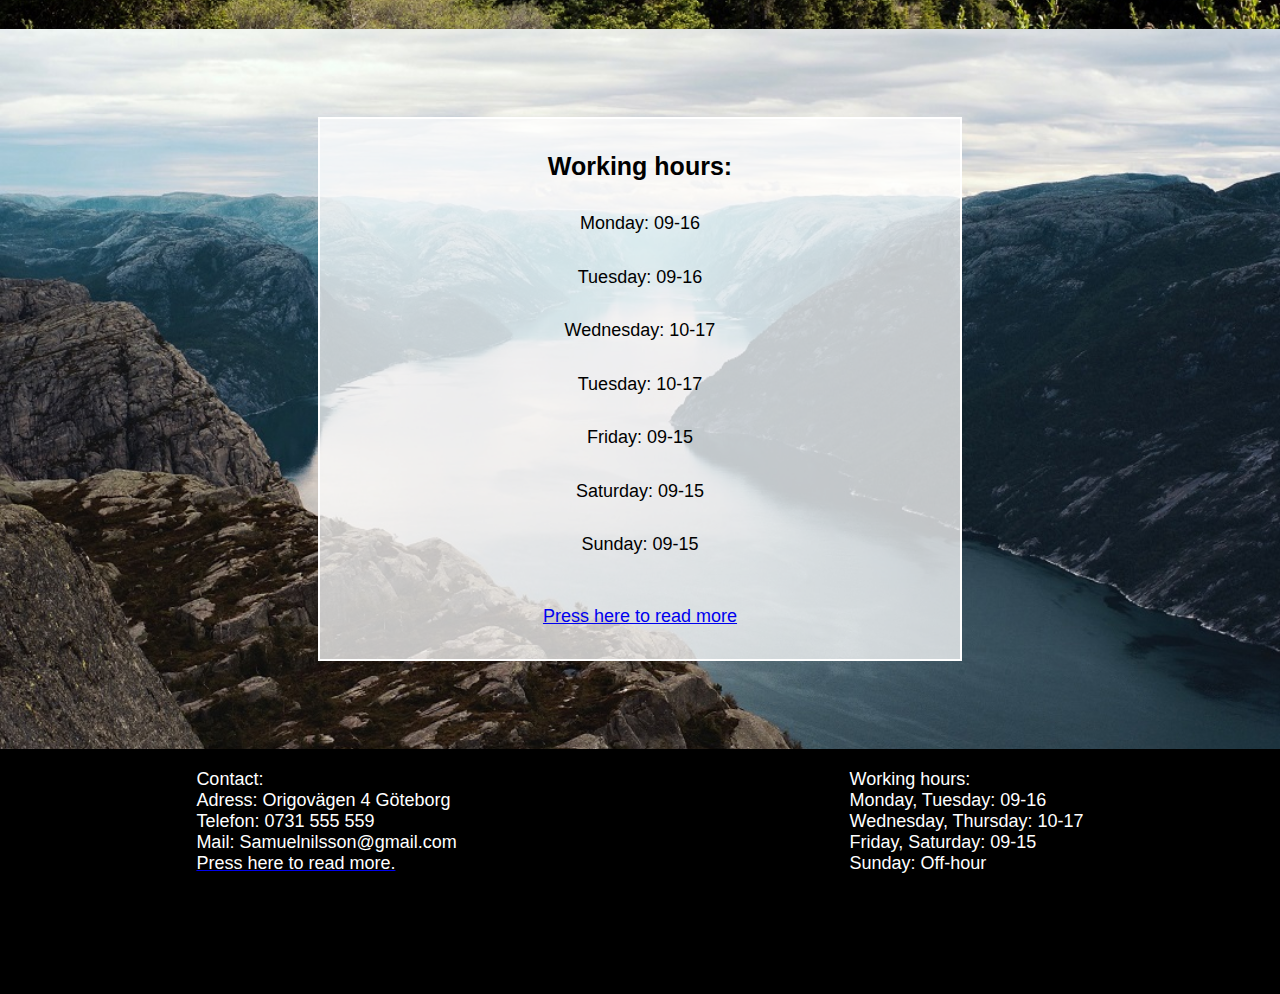
==== commit 339e7af1: "nu är jag klar!!!!" ====
--- a/about.html
+++ b/about.html
@@ -35,9 +35,9 @@
         <div id="h1_fixed_position">
             <h1 id="h1_contact_section1">About me</h1>
         </div>
-        <section class="scroll-section">
+        <div class="scroll-section">
             <a href="#about_section1" class="scroll-down"></a>
-        </section>
+        </div>
     </section>
     
     <section id="about_section1">
@@ -60,7 +60,7 @@
             <li><p>Friday: 09-15</p></li>
             <li><p>Saturday: 09-15</p></li>
             <li><p>Sunday: 09-15</p></li>
-            <li><br><a href="contact.html"><p>Tryck här för att läsa mer.</p></a></li>
+            <li><br><a href="contact.html"><p>Press here to read more</p></a></li>
         </ul>
     </section>
     
--- a/css/style.css
+++ b/css/style.css
@@ -29,20 +29,22 @@
   align-items: center;
   background-color: rgb(0, 0, 0);
   grid-area: na;
-  width: 1fr;
-}
-
-nav h1{
-  color: #bebebe;
+  height: 11vh;
+}
+
+nav h1 {
+  color: #c6c6c6;
   position: absolute;
-  left: 14vh;
+  left: 13vh;
+  top: 4vh;
 }
 
 #logo { 
   height: 7vh;
   width: 7vh;
   position: absolute;
-  left: 3vh;
+  left: 2vh;
+  top: 2vh;
 }
   
 #link_list{
@@ -75,7 +77,7 @@
 #link_list li a{
   color: rgb(0, 0, 0);
   text-decoration: none;
-  font-size: 1,25rem;
+  font-size: 1rem;
 
   letter-spacing: 0.1875rem;
   color: rgb(255, 128, 0);
@@ -111,6 +113,9 @@
 #burger {
   margin-right: 50px;
   cursor: pointer;
+  position: absolute;
+  top: 4vh;
+  right: 4vh;
 }
 
 .link_list_visible {
@@ -132,11 +137,14 @@
   transform: rotate(45deg) translate(-5px, -6px);
 }
 
+
+
+
 /* Denna koden nedanför är till för gridlayouten på min landing page */
 
 #gridwrapper1 {
   grid-template-columns: 1fr 1fr;
-  grid-template-rows: 500px 800px 800px 800px 800px 500px;
+  grid-template-rows: 0px 800px 800px 800px 800px 500px;
   grid-template-areas: 
   "na na"
   "m1 m1"
@@ -179,7 +187,7 @@
   padding: 40px;
 }
 
-#text_buttons_h1 {
+#text_buttons_h2 {
   font-size: 40px;
   color: #fff;
   padding: 10px;
@@ -225,7 +233,7 @@
 }
 
 #mainpage_area2_img1 {
-  background-image: url(/img/mounatain3_unsplash.jpg);
+  background-image: url(/img/mountain3_unsplash.jpg);
 }
 
 #mainpage_area2_img2 {
@@ -243,7 +251,7 @@
   align-items: center;
   justify-content: center;
 
-  background-image: url('/img/mountain1_unpslash.jpg');
+  background-image: url('/img/mountain1_unsplash.jpg');
   background-size: cover;
   background-position-y: center;
 
@@ -425,7 +433,7 @@
   text-align: center;
   display: flex;
   
-  background-image: url('../img/mounatain3_unsplash.jpg');
+  background-image: url('../img/mountain3_unsplash.jpg');
   background-size: cover;
   background-position-y: center;
   justify-content: center;
@@ -439,7 +447,7 @@
   text-align: center;
   display: flex;
   
-  background-image: url('../img/mounatain3_unsplash.jpg');  
+  background-image: url('../img/fjord2_unsplash.jpg');  
   background-size: cover;
   background-position-y: center;
   justify-content: center;
@@ -458,7 +466,7 @@
   
 footer {
   grid-area: fo;
-  height: 20vh;
+  height: 25vh;
   background-color: rgb(0, 0, 0); 
   display: flex;
   flex-direction: row;
@@ -593,7 +601,7 @@
 }
   
 .slide1 {
-  background-image: url('/img/mountain1_unpslash.jpg');
+  background-image: url('/img/mountain1_unsplash.jpg');
 }
   
 .slide2 {
@@ -707,23 +715,23 @@
 }
 
 #card5{
-  background-image: url(/img/mounatain3_unsplash.jpg);
+  background-image: url(/img/mountain3_unsplash.jpg);
 }
 
 #card6{
-  background-image: url(/img/mountain1_unpslash.jpg);
+  background-image: url(/img/Fjord1.jpg);
 }
 
 #card7{
+  background-image: url(/img/mountain1_unsplash.jpg);
+}
+
+#card8{
   background-image: url(/img/Norrsken1.jpg);
 }
 
-#card8{
-  background-image: url(/img/Fjord1.jpg);
-}
-
 #card9{
-  background-image: url(/img/Norrsken1.jpg);
+  background-image: url(/img/fjord6_unsplash.jpg);
 }
 
 /* Jag kommenterade ut denna koden eftersom den är kopplad till galleriswitch knappen som inte fungerar. Mer info finns i dokumentationen. */
@@ -840,6 +848,7 @@
     width: 0px;
     position: relative;
     right: 0vh;
+    top: 5vh;
 
    
     display: flex;
@@ -856,15 +865,40 @@
   #link_list li a{
     color: rgb(0, 0, 0);
     text-decoration: none;
-    font-size: 1,25rem;
+    font-size: 1rem;
+    position: relative;
+    bottom: 2vh;
   
     letter-spacing: 0.1875rem;
     color: rgb(255, 128, 0);
   }
+
+  #link_list li::after{
+    content: '';
+    width: 0%;
+    height: 0px;
+  }
   
   #burger div {
     display: none;
   }
+
+  nav h1{
+    color: #bebebe;
+    position: absolute;
+    left: 14vh;
+    top: 1.5vh;
+  }
+
+  
+  #logo { 
+    height: 6vh;
+    width: 6vh;
+    position: absolute;
+    left: 3vh;
+    top: 1vh;
+  }
+
   
 /* Övrigt */
 
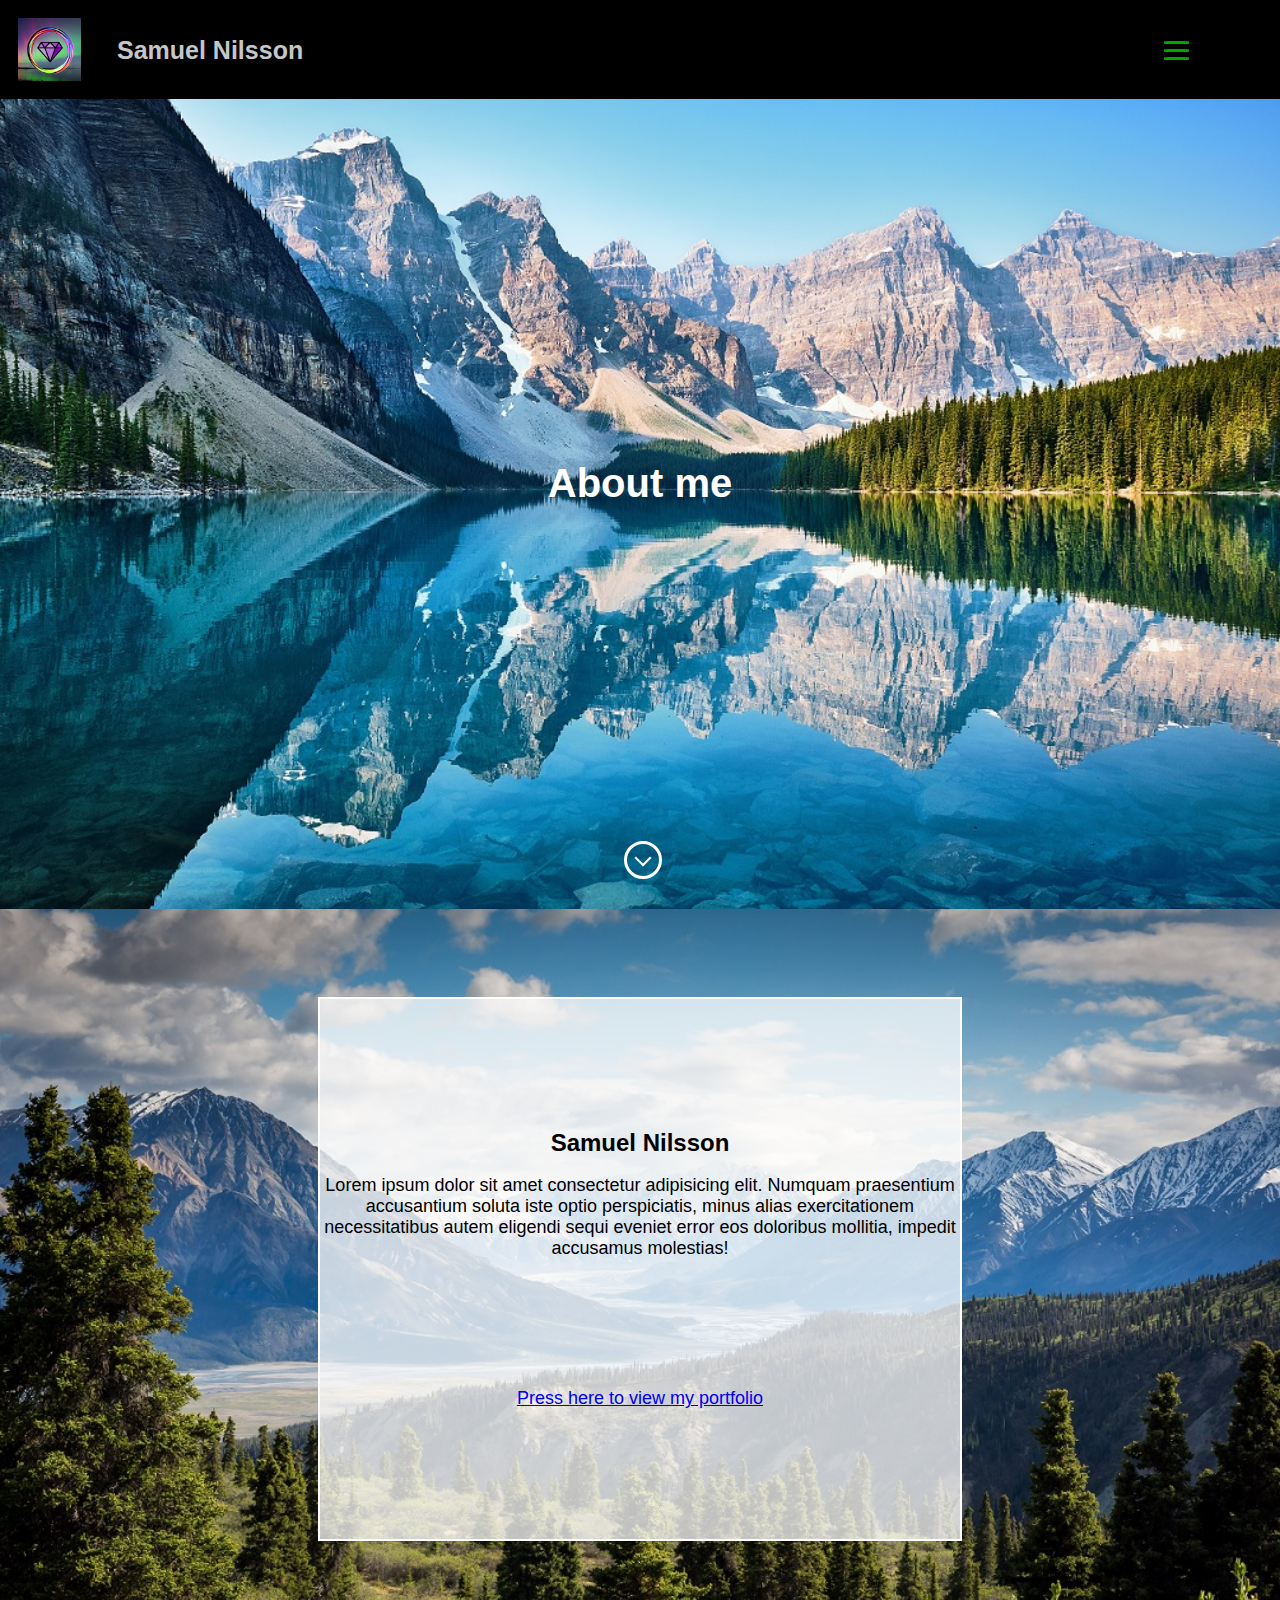
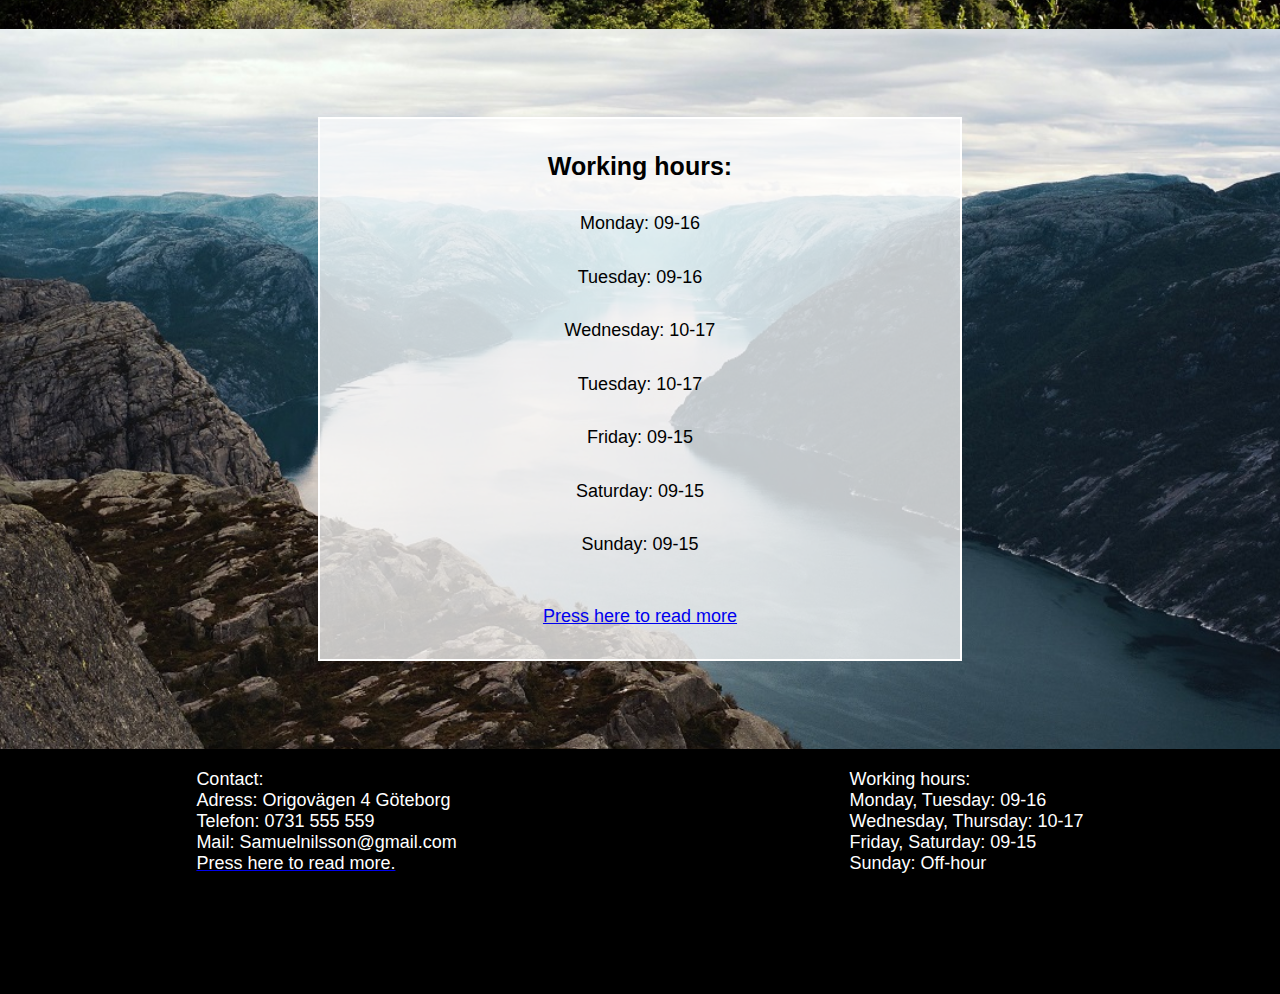
==== commit 1a30c275: "Logotyp problemet /photoshop problemet" ====
--- a/about.html
+++ b/about.html
@@ -12,7 +12,7 @@
     <div>
         <header>
             <nav>
-                <img id="logo" src="/img/Norrsken1.jpg" alt="logo">
+                <img id="logo" src="/img/logo.png" alt="logo">
                 <h1>Samuel Nilsson</h1>
                 
                 <ul id="link_list">
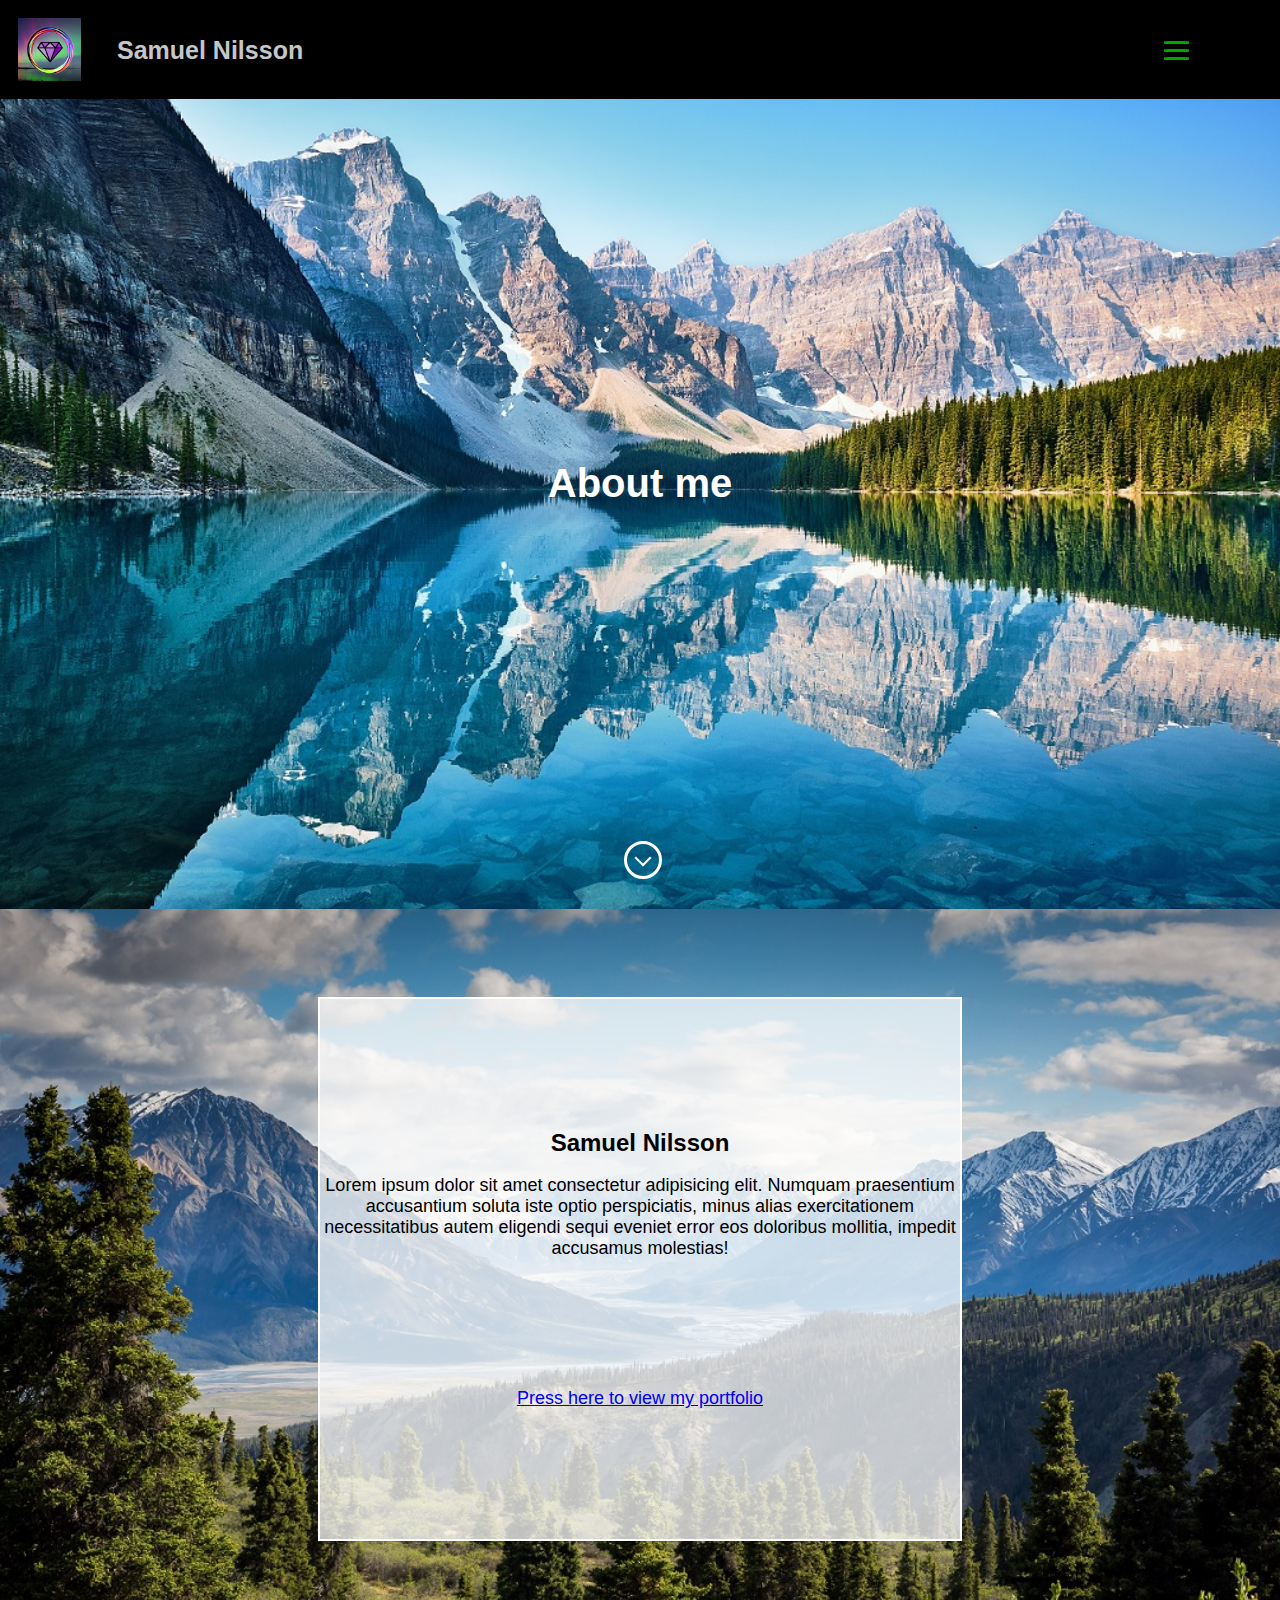
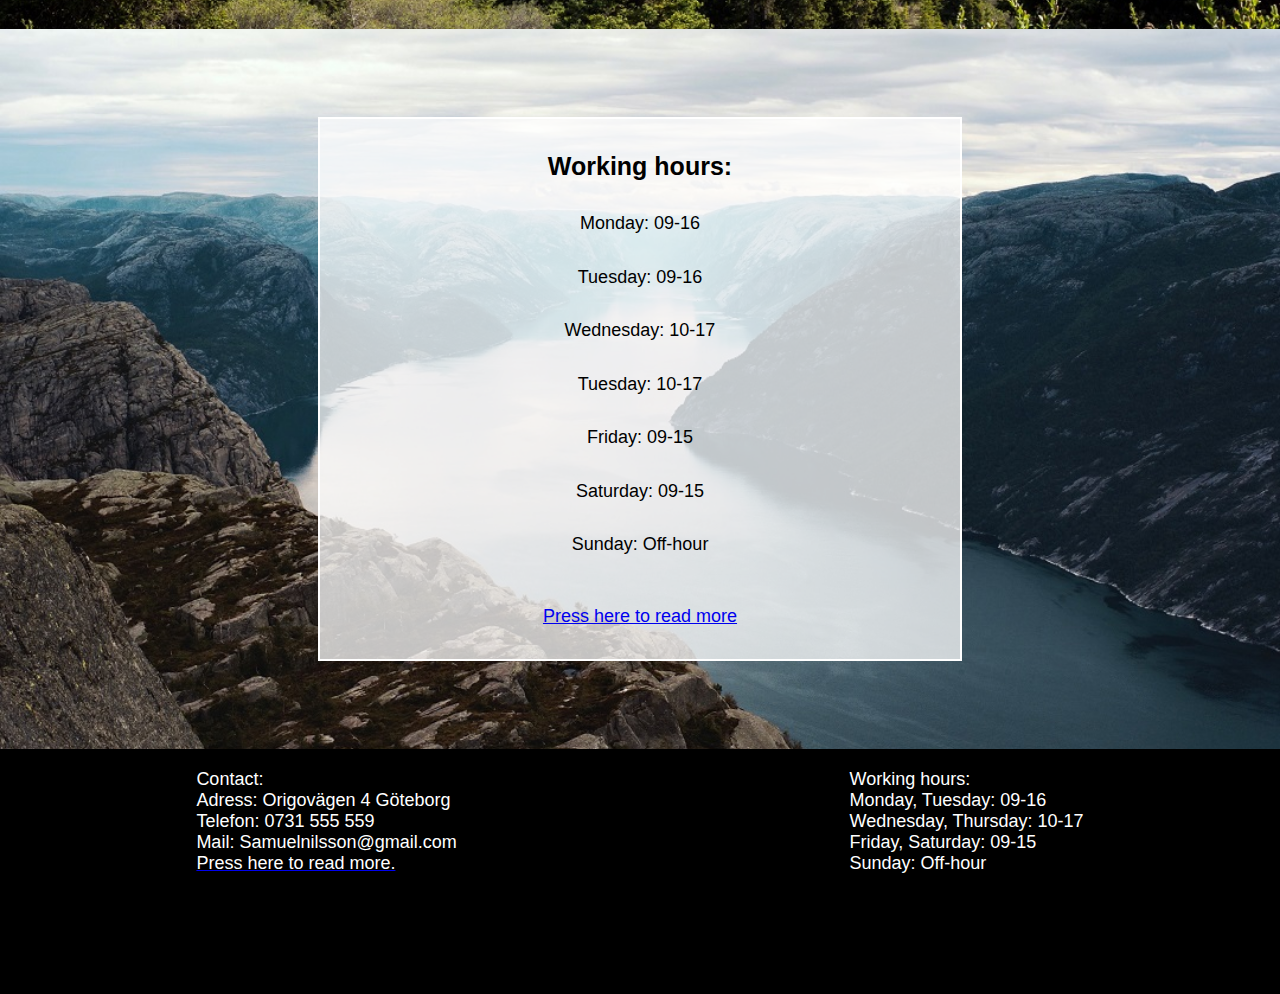
==== commit a6a3e0cf: "en push" ====
--- a/about.html
+++ b/about.html
@@ -5,14 +5,14 @@
     <meta http-equiv="X-UA-Compatible" content="IE=edge">
     <meta name="viewport" content="width=device-width, initial-scale=1.0">
     <title>About me</title>
-    <link rel="stylesheet" href="/css/style.css">
+    <link rel="stylesheet" href="css/style.css">
 </head>
 <body id="about_gridwrapper">
      
     <div>
         <header>
             <nav>
-                <img id="logo" src="/img/logo.png" alt="logo">
+                <img id="logo" src="img/logo.png" alt="logo">
                 <h1>Samuel Nilsson</h1>
                 
                 <ul id="link_list">
@@ -59,7 +59,7 @@
             <li><p>Tuesday: 10-17</p></li>
             <li><p>Friday: 09-15</p></li>
             <li><p>Saturday: 09-15</p></li>
-            <li><p>Sunday: 09-15</p></li>
+            <li><p>Sunday: Off-hour</p></li>
             <li><br><a href="contact.html"><p>Press here to read more</p></a></li>
         </ul>
     </section>
@@ -81,7 +81,7 @@
         </div>
     </footer> 
 
-    <script src="/js/script.js"></script>
+    <script src="js/script.js"></script>
     
 </body>
 </html>--- a/css/style.css
+++ b/css/style.css
@@ -162,7 +162,7 @@
   align-items: center;
   justify-content: center;
 
-  background-image: url('/img/camera1_unsplash.jpg');
+  background-image: url('../img/camera1_unsplash.jpg');
   background-size: cover;
   background-position-y: center;
   background-position: center;
@@ -233,15 +233,15 @@
 }
 
 #mainpage_area2_img1 {
-  background-image: url(/img/mountain3_unsplash.jpg);
+  background-image: url('../img/mountain3_unsplash.jpg');
 }
 
 #mainpage_area2_img2 {
-  background-image: url(/img/fjord3_unsplash.jpg);
+  background-image: url('../img/fjord3_unsplash.jpg');
 }
 
 #mainpage_area2_img3 {
-  background-image: url(/img/fjord5_unsplash.jpg);
+  background-image: url('../img/fjord5_unsplash.jpg');
 }
 
 #mainpage_area3 {
@@ -251,7 +251,7 @@
   align-items: center;
   justify-content: center;
 
-  background-image: url('/img/mountain1_unsplash.jpg');
+  background-image: url('../img/mountain1_unsplash.jpg');
   background-size: cover;
   background-position-y: center;
 
@@ -266,7 +266,7 @@
   align-items: center;
   justify-content: center;
 
-  background-image: url('/img/Vattenfall.jpeg');
+  background-image: url('../img/Vattenfall.jpeg');
   background-size: cover;
   background-position-y: center;
 
@@ -601,23 +601,23 @@
 }
   
 .slide1 {
-  background-image: url('/img/mountain1_unsplash.jpg');
+  background-image: url('../img/mountain1_unsplash.jpg');
 }
   
 .slide2 {
-  background-image: url('/img/forest1_unsplash.jpg');
+  background-image: url('../img/forest1_unsplash.jpg');
 }
   
 .slide3 {
-  background-image: url('/img/forest2_unsplash.jpg');
+  background-image: url('../img/forest2_unsplash.jpg');
 }
   
 .slide4 {
-  background-image: url('/img/fjord3_unsplash.jpg');
+  background-image: url('../img/fjord3_unsplash.jpg');
 }
   
 .slide5 {
-  background-image: url('/img/Vattenfall.jpeg');
+  background-image: url('../img/Vattenfall.jpeg');
 }
   
 .slide.active {
@@ -699,39 +699,39 @@
 }
 
 #card1{
-  background-image: url(/img/forest1_unsplash.jpg);
+  background-image: url('../img/forest1_unsplash.jpg');
 }
 
 #card2{
-  background-image: url(/img/forest2_unsplash.jpg);
+  background-image: url('../img/forest2_unsplash.jpg');
 }
 
 #card3{
-  background-image: url(/img/Vattenfall.jpeg);
+  background-image: url('../img/Vattenfall.jpeg');
 }
 
 #card4{
-  background-image: url(/img/mountain2_unsplash.jpg);
+  background-image: url('../img/mountain2_unsplash.jpg');
 }
 
 #card5{
-  background-image: url(/img/mountain3_unsplash.jpg);
+  background-image: url('../img/mountain3_unsplash.jpg');
 }
 
 #card6{
-  background-image: url(/img/Fjord1.jpg);
+  background-image: url('../img/Fjord1.jpg');
 }
 
 #card7{
-  background-image: url(/img/mountain1_unsplash.jpg);
+  background-image: url('../img/mountain1_unsplash.jpg');
 }
 
 #card8{
-  background-image: url(/img/Norrsken1.jpg);
+  background-image: url('../img/Norrsken1.jpg');
 }
 
 #card9{
-  background-image: url(/img/fjord6_unsplash.jpg);
+  background-image: url('../img/fjord6_unsplash.jpg');
 }
 
 /* Jag kommenterade ut denna koden eftersom den är kopplad till galleriswitch knappen som inte fungerar. Mer info finns i dokumentationen. */
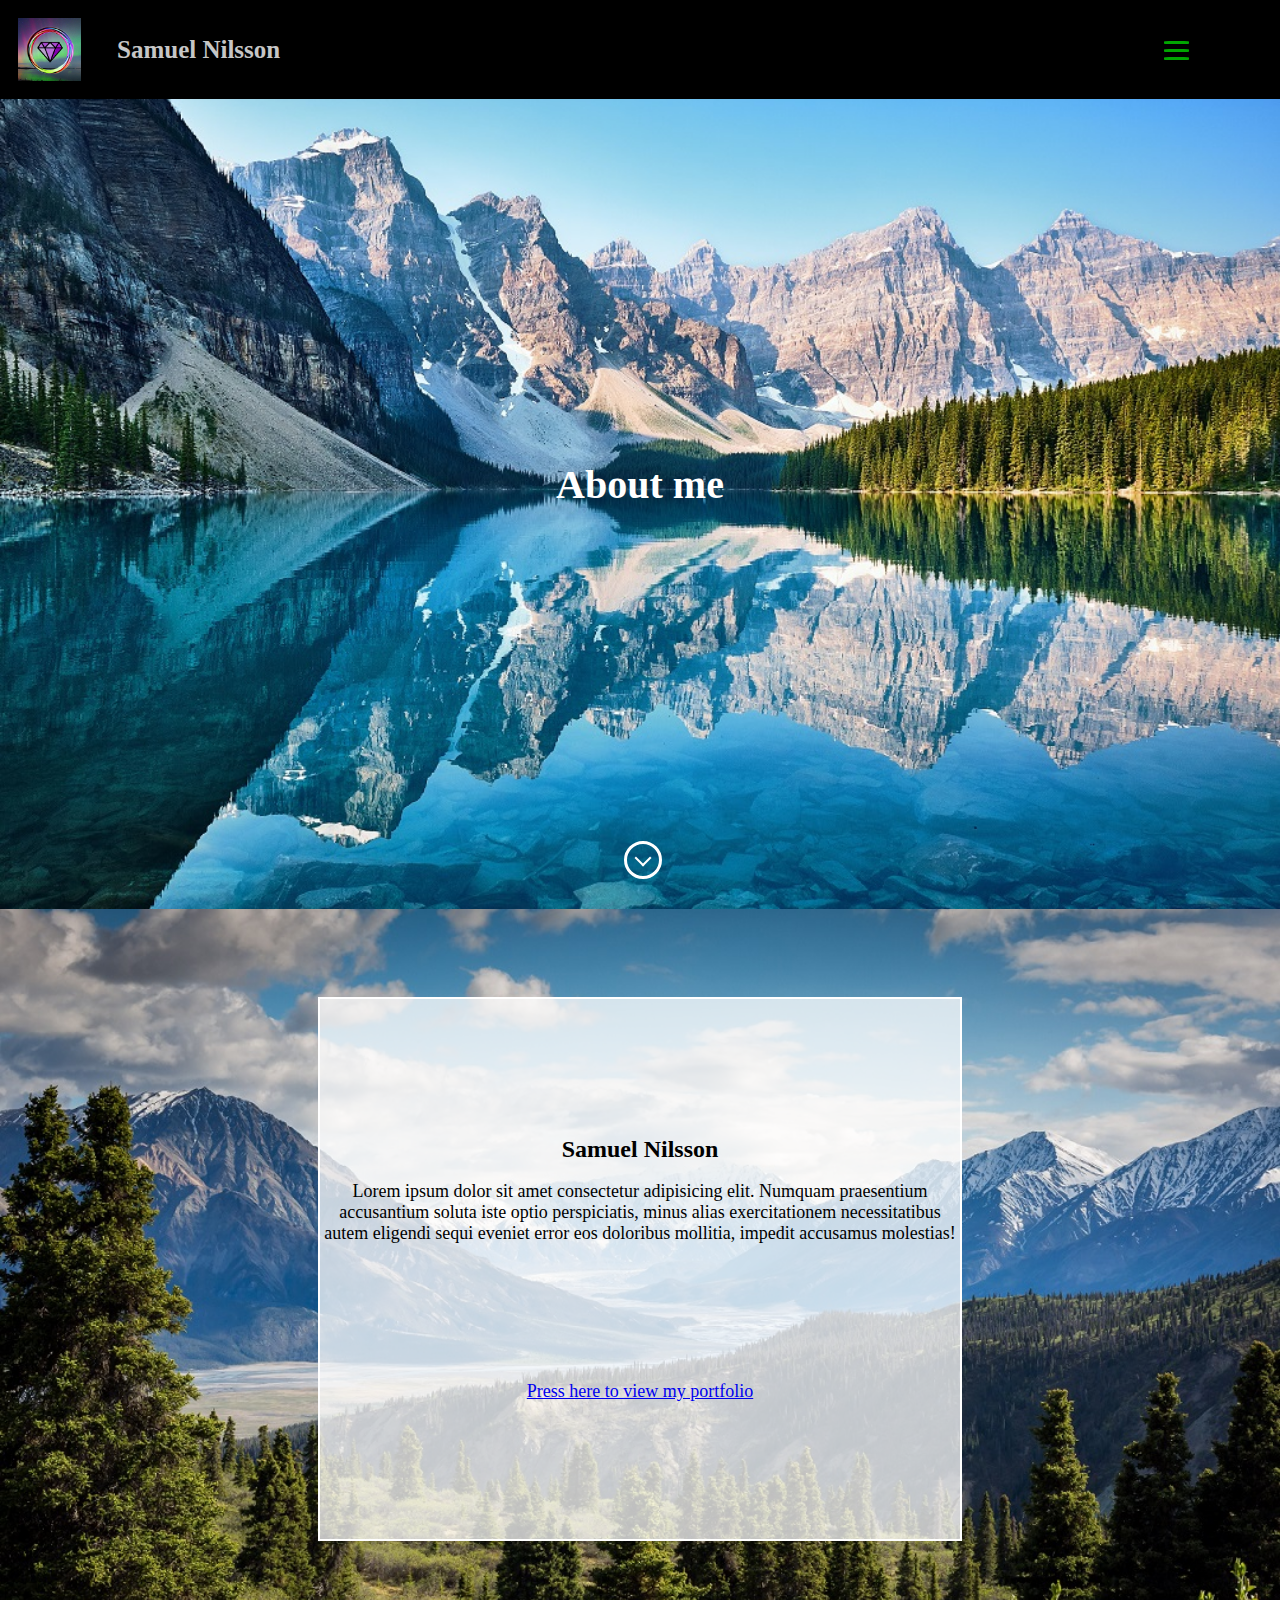
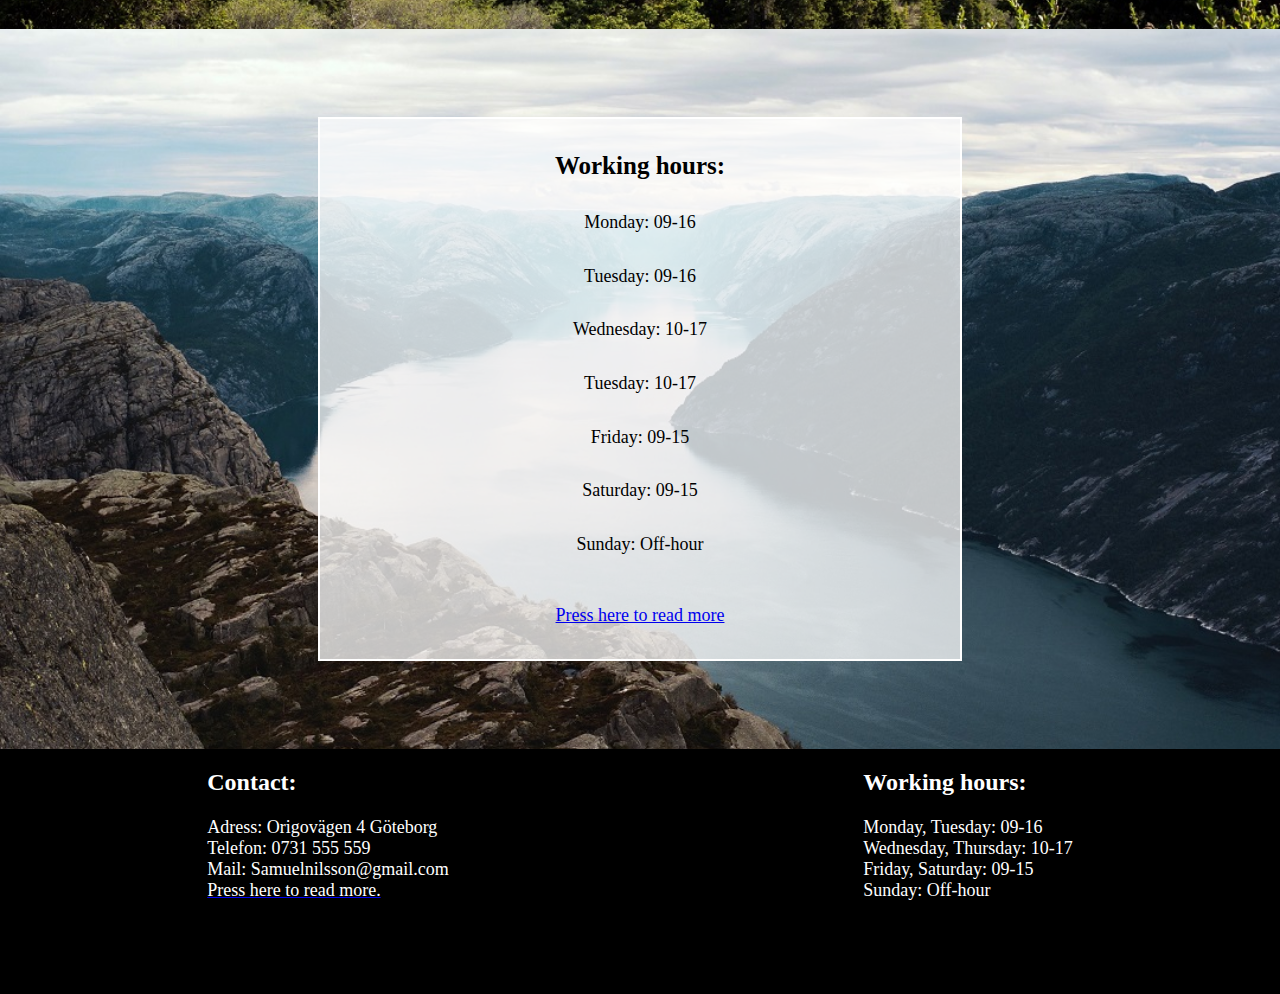
==== commit 22adf583: "En push" ====
--- a/about.html
+++ b/about.html
@@ -66,15 +66,15 @@
     
     <footer>
         <div>
-            <p class="text_footer">Contact:</p>
-            <p class="text_footer">Adress: Origovägen 4 Göteborg</p>
+            <h2 class="text_footer">Contact:</h2>
+            <p class="text_footer"><br>Adress: Origovägen 4 Göteborg</p>
             <p class="text_footer">Telefon: 0731 555 559</p>
             <p class="text_footer">Mail: Samuelnilsson@gmail.com</p>
             <a href="contact.html"><p class="text_footer">Press here to read more.</p></a>
         </div>
         <div>
-            <p class="text_footer">Working hours:</p>
-            <p class="text_footer">Monday, Tuesday: 09-16</p>
+            <h2 class="text_footer">Working hours:</h2>
+            <p class="text_footer"><br>Monday, Tuesday: 09-16</p>
             <p class="text_footer">Wednesday, Thursday: 10-17</p>
             <p class="text_footer">Friday, Saturday: 09-15</p>
             <p class="text_footer">Sunday: Off-hour</p>
--- a/css/style.css
+++ b/css/style.css
@@ -2,10 +2,10 @@
   margin: 0;
   padding: 0;
   background-repeat: no-repeat;
+  font-family: 'Times New Roman', Times, serif;
 }
 
 body {
-  font-family: Arial, sans-serif;
   background-color: aliceblue;
   overflow-x: hidden;
 }
@@ -144,12 +144,14 @@
 
 #gridwrapper1 {
   grid-template-columns: 1fr 1fr;
-  grid-template-rows: 0px 800px 800px 800px 800px 500px;
+  grid-template-rows: 0px 800px 800px 800px 800px 800px 500px;
   grid-template-areas: 
   "na na"
   "m1 m1"
   "m2 m2"
-  "m3 m3"
+  /* "m3 m3" */
+  "m4 m4"
+  "m5 m5"
   "fo fo";
 
   background-color: #fffcf1;
@@ -274,6 +276,59 @@
   width: auto;
 }
 
+.boxed_card {
+  display: flex;
+  flex-direction: column;
+  text-align: center;
+  justify-content: center;
+  align-items: center;
+
+  border: 2px solid white;
+  background-color: rgba(255, 255, 255, 0.749);
+  padding: 10vh;
+  height: 5rem;
+  width: auto;
+}
+
+#mainpage_cardlayout {
+  display: flex;
+  flex-direction: row;
+  flex-wrap: wrap;
+  justify-content: center;
+  align-items: center;
+  grid-area: m5;
+  background-image: url('../img/mountain1_unsplash.jpg');
+  background-size: cover;
+}
+
+.mainpage_cardimg {
+  height: 15rem;
+  width: 100%;
+  object-fit: cover;
+}
+
+.mainpage_card {
+  box-shadow: 0 4px 8px 0 rgba(0,0,0,0.2);
+  transition: 0.3s;
+  border-radius: 5px;
+
+  height: auto;
+  width: 400px;
+  padding: 1vh;
+  margin: 6vh;
+}
+  
+.card:hover {
+  box-shadow: 0 8px 16px 0 rgba(0,0,0,0.3);
+}
+  
+.container {
+  padding: 2px 16px;
+  display: flex;
+  flex-direction: column;
+  justify-content: center;
+  align-items: center;
+}
 
 
 
@@ -363,6 +418,12 @@
   font-size: 40px;
   color: white;
 }
+
+
+
+
+
+
 
 #contact_section2 {
   grid-area: a1;
@@ -769,15 +830,24 @@
 
   #gridwrapper1 {
     grid-template-columns: 1fr 1fr;
-    grid-template-rows: 100px 800px 800px 800px 800px 500px;
+    grid-template-rows: 100px 800px 800px 800px 800px 800px 500px;
     grid-template-areas: 
     "na na"
     "m1 m1"
-    "m2 m2"
     "m3 m3"
+    "m5 m5"
+    "m4 m4"
     "fo fo";
 
     background-color: #fffcf1;
+  }
+
+  #mainpage_area2 {
+    display: none;
+  }
+
+  #mainpage_card_remove {
+    display: none;
   }
 
   #contact_gridwrapper{
@@ -823,7 +893,7 @@
 
   /* Ta bort hamburgarmenyn och gör om den till en meny längst upp på skärmen */
 
-  header{
+  /* header{
     grid-area: he;
     background-color: #000000;
     height: 100px;
@@ -837,51 +907,73 @@
     align-items: center;
     background-color: rgb(0, 0, 0);
     grid-area: na;
-  }
+  } */
     
   #link_list{
     flex: 1;
     text-align: center;
   
-    background-color: rgb(0, 0, 0);
-    height: 0px;
-    width: 0px;
-    position: relative;
-    right: 0vh;
-    top: 5vh;
+    background-color: rgb(0, 0, 0, 0.9);
+    height: 100vh;
+    width: 100%;
+    position: fixed;
+    right: 0;
+    top: 0;
+    box-sizing: border-box;
 
    
-    display: flex;
-    flex-direction: row;
-    align-items: center;
-    justify-content: center;
-    list-style: none;
-    transition: all 0.5s;
-    z-index: 1;
+ 
+    z-index: 2;
     
     white-space: nowrap;
-  }
-  
+    transition: transform 0.5s;
+
+  }
+  
+  #link_list li {
+    display: block;
+    padding: 15px;
+    text-align: center;
+  }
+
   #link_list li a{
     color: rgb(0, 0, 0);
     text-decoration: none;
     font-size: 1rem;
-    position: relative;
+    /* position: relative; */
     bottom: 2vh;
   
     letter-spacing: 0.1875rem;
     color: rgb(255, 128, 0);
+    display: block;
   }
 
   #link_list li::after{
-    content: '';
-    width: 0%;
-    height: 0px;
-  }
-  
-  #burger div {
-    display: none;
-  }
+   opacity: 1;
+  }
+  
+  .link_list_visible {
+    transform: translateX(0);
+    opacity: 1;
+    display: block;
+  }
+
+  .burger_in_x_form #burger_line_1 {
+    transform: rotate(45deg) translate(-2px, 5px);
+  }
+
+  .burger_in_x_form #burger_line_2 {
+    opacity: 0;
+  }
+
+  .burger_in_x_form #burger_line_3 {
+    transform: rotate(-45deg) translate(-2px, -5px);
+  }
+
+  .button a{
+    white-space: nowrap;
+  }
+
 
   nav h1{
     color: #bebebe;
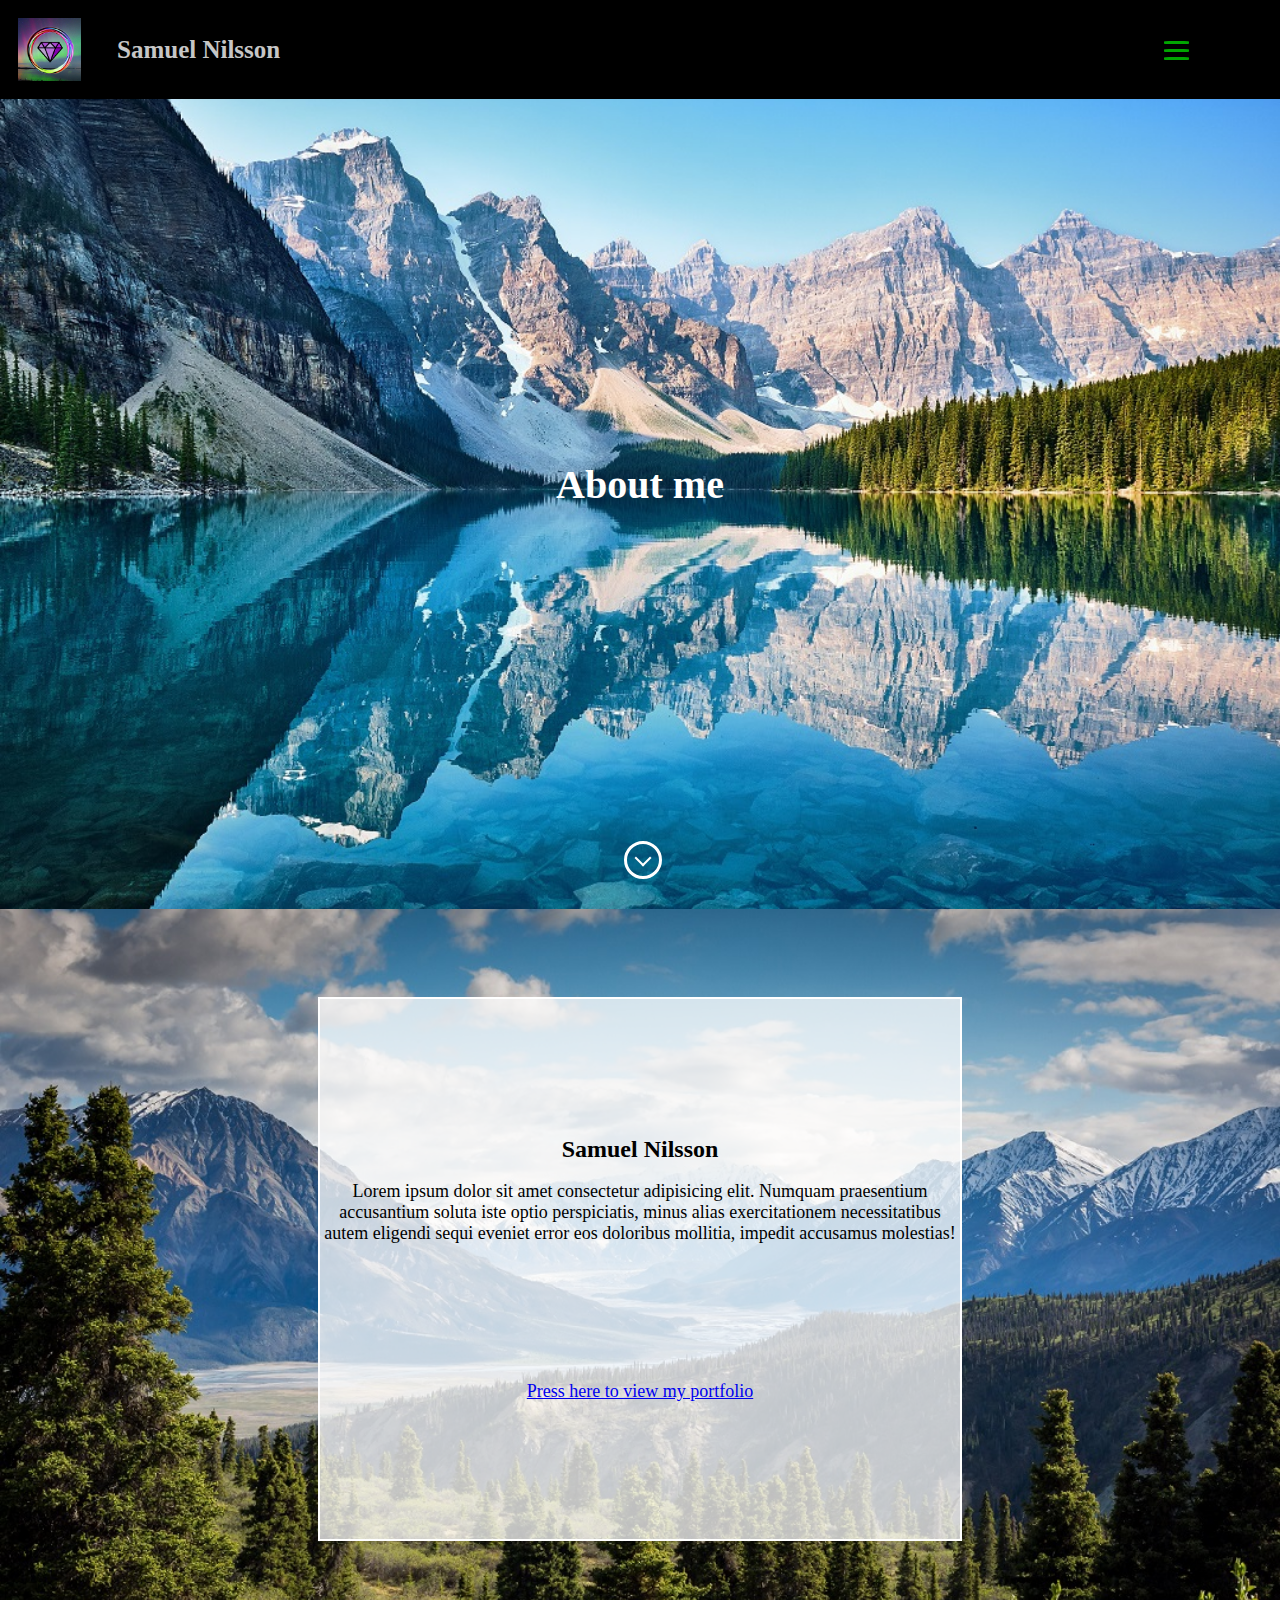
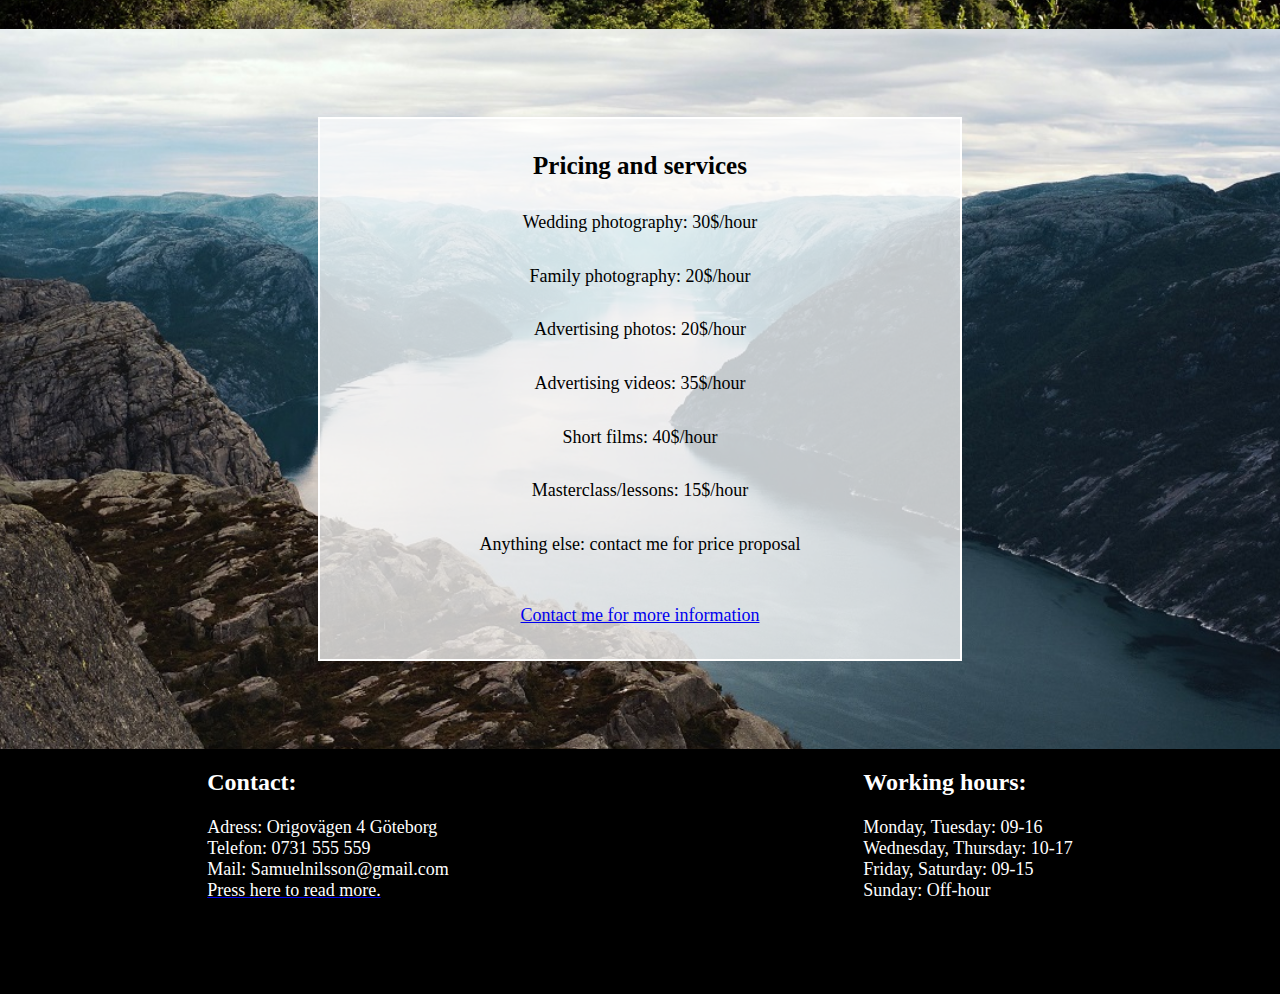
==== commit 0b16bfdf: "Fixat massa hamburgarbuggar och lagt till innehåll" ====
--- a/about.html
+++ b/about.html
@@ -52,15 +52,15 @@
 
     <section id="about_section2">
         <ul class="boxed">
-            <li><h1>Working hours:</h1></li>
-            <li><p>Monday: 09-16</p></li>
-            <li><p>Tuesday: 09-16</p></li>
-            <li><p>Wednesday: 10-17</p></li>
-            <li><p>Tuesday: 10-17</p></li>
-            <li><p>Friday: 09-15</p></li>
-            <li><p>Saturday: 09-15</p></li>
-            <li><p>Sunday: Off-hour</p></li>
-            <li><br><a href="contact.html"><p>Press here to read more</p></a></li>
+            <li><h1>Pricing and services</h1></li>
+            <li><p>Wedding photography: 30$/hour</p></li>
+            <li><p>Family photography: 20$/hour</p></li>
+            <li><p>Advertising photos: 20$/hour</p></li>
+            <li><p>Advertising videos: 35$/hour</p></li>
+            <li><p>Short films: 40$/hour</p></li>
+            <li><p>Masterclass/lessons: 15$/hour</p></li>
+            <li><p>Anything else: contact me for price proposal</p></li>
+            <li><br><a href="contact.html"><p>Contact me for more information</p></a></li>
         </ul>
     </section>
     
--- a/css/style.css
+++ b/css/style.css
@@ -30,6 +30,7 @@
   background-color: rgb(0, 0, 0);
   grid-area: na;
   height: 11vh;
+  overflow-x: hidden;
 }
 
 nav h1 {
@@ -50,6 +51,7 @@
 #link_list{
   flex: 1;
   text-align: right;
+  overflow-x: hidden;
 
   background-color: rgb(0, 0, 0);
   height: 400px;
@@ -63,7 +65,7 @@
   justify-content: space-around;
   list-style: none;
   transition: all 0.5s;
-  z-index: 1;
+  z-index: 3;
 }
     
   
@@ -122,7 +124,7 @@
   transform: translateX(-200px);
   /* background-image: url(/img/colorshift.gif);
   opacity: 0.5; */
-  background-size: cover;
+  /* background-size: cover; */
 }
 
 .burger_in_x_form #burger_line_2 {
@@ -274,6 +276,28 @@
 
   height: 600px;
   width: auto;
+  overflow: hidden;
+}
+
+#flex_mainpage_area4 {
+  display: flex;
+  align-items: center;
+  text-align: center;
+  justify-content: space-evenly;
+  flex-direction: row;
+  
+  width: auto;
+  height: 60%;
+  padding: 5vh;
+  overflow: hidden;
+}
+
+#flex_mainpage_area4 div{
+color: rgb(0, 0, 0);
+width: 50%;
+padding: 2vh;
+max-height: 400px;
+overflow: hidden;
 }
 
 .boxed_card {
@@ -284,7 +308,7 @@
   align-items: center;
 
   border: 2px solid white;
-  background-color: rgba(255, 255, 255, 0.749);
+  background-color: rgb(255, 255, 255);
   padding: 10vh;
   height: 5rem;
   width: auto;
@@ -311,6 +335,8 @@
   box-shadow: 0 4px 8px 0 rgba(0,0,0,0.2);
   transition: 0.3s;
   border-radius: 5px;
+  background-color: #ffffffb8;
+  text-align: center;
 
   height: auto;
   width: 400px;
@@ -318,11 +344,11 @@
   margin: 6vh;
 }
   
-.card:hover {
+.mainpage_card:hover {
   box-shadow: 0 8px 16px 0 rgba(0,0,0,0.3);
 }
   
-.container {
+.container_card {
   padding: 2px 16px;
   display: flex;
   flex-direction: column;
@@ -826,7 +852,12 @@
 
 @media only screen and (max-width: 800px) {
   
-/* Småändringar i gridwrappers för att mobilanpassa sidan */
+/* Ändringar i gridwrappers för att mobilanpassa sidan */
+
+  * {
+    z-index: 2;
+    overflow-x: hidden;
+  }
 
   #gridwrapper1 {
     grid-template-columns: 1fr 1fr;
@@ -846,7 +877,7 @@
     display: none;
   }
 
-  #mainpage_card_remove {
+  .mainpage_card_remove {
     display: none;
   }
 
@@ -891,9 +922,7 @@
   }
 
 
-  /* Ta bort hamburgarmenyn och gör om den till en meny längst upp på skärmen */
-
-  /* header{
+  header{
     grid-area: he;
     background-color: #000000;
     height: 100px;
@@ -907,71 +936,30 @@
     align-items: center;
     background-color: rgb(0, 0, 0);
     grid-area: na;
-  } */
+  }
     
+
   #link_list{
     flex: 1;
     text-align: center;
   
     background-color: rgb(0, 0, 0, 0.9);
     height: 100vh;
+    left: -800px;
     width: 100%;
-    position: fixed;
-    right: 0;
+    position: absolute;
     top: 0;
     box-sizing: border-box;
 
-   
- 
-    z-index: 2;
-    
+    overflow-x: hidden;
     white-space: nowrap;
     transition: transform 0.5s;
-
-  }
-  
-  #link_list li {
-    display: block;
-    padding: 15px;
-    text-align: center;
-  }
-
-  #link_list li a{
-    color: rgb(0, 0, 0);
-    text-decoration: none;
-    font-size: 1rem;
-    /* position: relative; */
-    bottom: 2vh;
-  
-    letter-spacing: 0.1875rem;
-    color: rgb(255, 128, 0);
-    display: block;
-  }
-
-  #link_list li::after{
-   opacity: 1;
-  }
+  }
+
   
   .link_list_visible {
-    transform: translateX(0);
-    opacity: 1;
-    display: block;
-  }
-
-  .burger_in_x_form #burger_line_1 {
-    transform: rotate(45deg) translate(-2px, 5px);
-  }
-
-  .burger_in_x_form #burger_line_2 {
-    opacity: 0;
-  }
-
-  .burger_in_x_form #burger_line_3 {
-    transform: rotate(-45deg) translate(-2px, -5px);
-  }
-
-  .button a{
-    white-space: nowrap;
+    transform: translateX(800px);
+    z-index: 3;    
   }
 
 
@@ -992,11 +980,37 @@
   }
 
   
+  #burger div {
+    width: 25px;
+    height: 3px;
+    background-color: rgb(1, 166, 1);
+    margin: 5px;
+    border-radius: 20%;
+    transition: all 0.5s;
+    z-index: 5;
+  }
+
+  #burger {
+    margin-right: 50px;
+    cursor: pointer;
+    position: absolute;
+    top: 2.5vh;
+    right: -1vh;
+    z-index: 5;
+  }
+
+  
 /* Övrigt */
 
-#portfolio_h2 {
-  font-size: 8vh;
-  white-space: nowrap;
-}
-  
-}
+  #portfolio_h2 {
+    font-size: 8vh;
+    white-space: nowrap;
+  }
+
+  footer {
+    flex-direction: column;
+    height: 70vh;
+    padding-left: 5vh;
+  }
+  
+}
